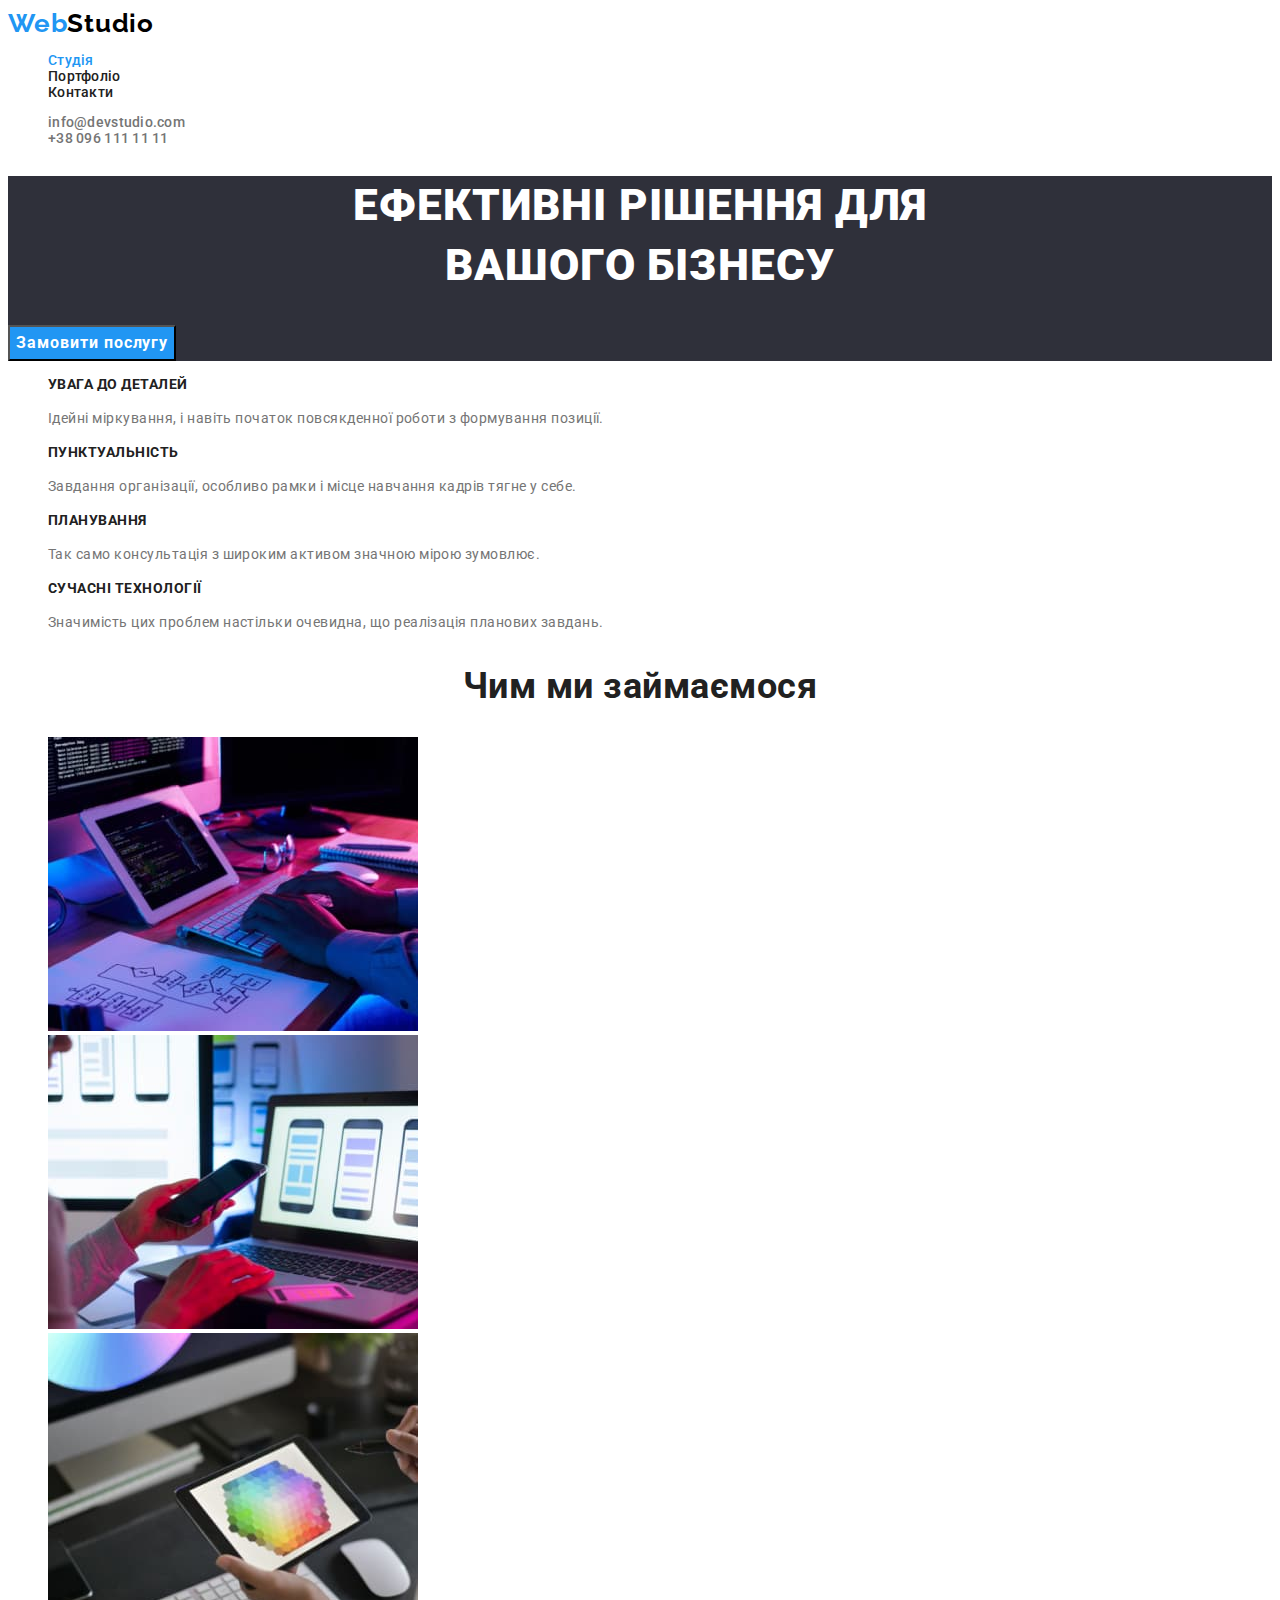
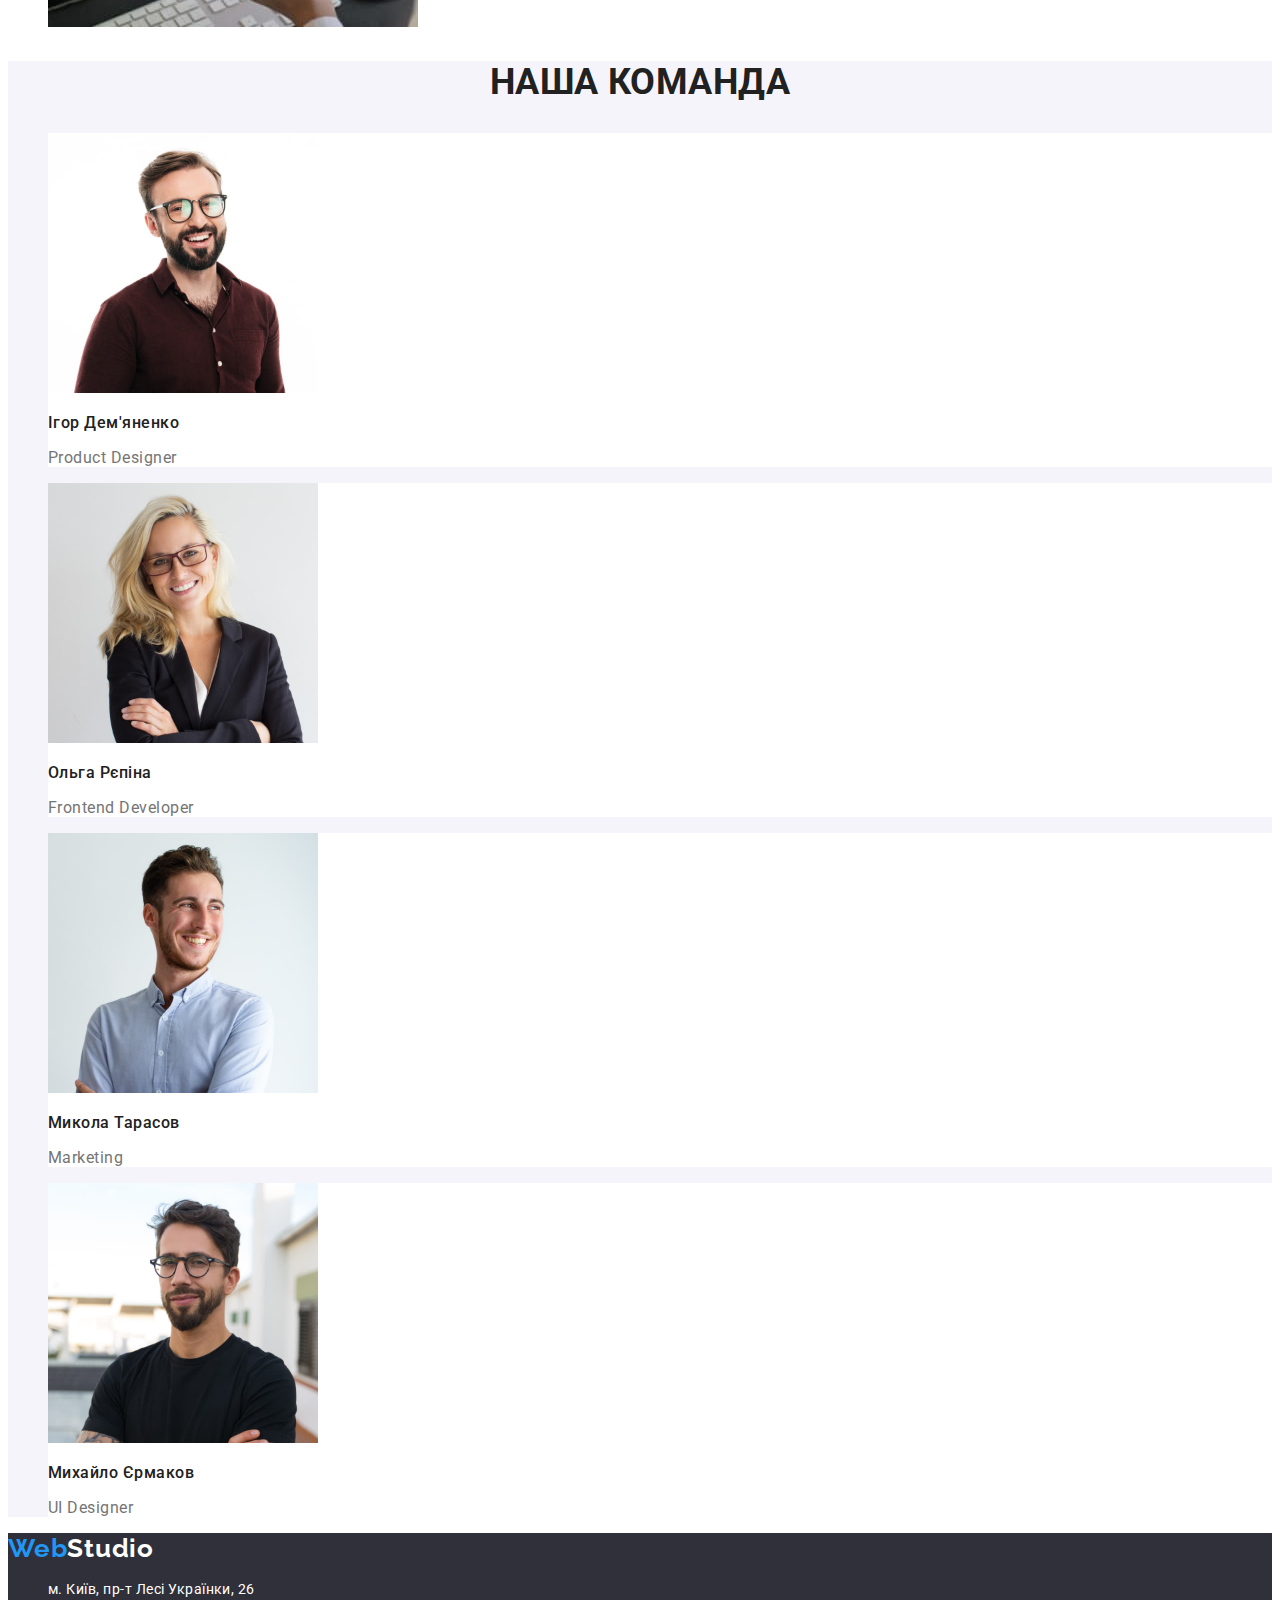
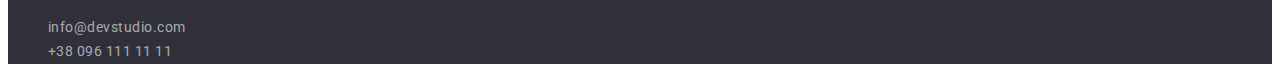
==== index.html @ 7b320e94 "Add files via upload" ====
<!DOCTYPE html>
<html lang="uk">
  <head>
    <meta charset="UTF-8" />
    <meta http-equiv="X-UA-Compatible" content="IE=edge" />
    <meta name="viewport" content="width=device-width, initial-scale=1.0" />
    <title>Document</title>
    <link
      href="https://fonts.googleapis.com/css2?family=Raleway:wght@700&family=Roboto:wght@400;500;700;900&display=swap"
      rel="stylesheet"
    />
    <link rel="stylesheet" href="./сss/styles.css" />
  </head>
  <body class="page">
    <header>
      <nav>
        <a href="#" lang="en" class="firspart-logo"
          >Web<span class="secondpart-logo">Studio</span></a
        >

        <ul class="site-nav">
          <li><a href="#" class="link current">Студія</a></li>
          <li><a href="./portfolio.html" class="link">Портфоліо</a></li>
          <li><a href="#" class="link">Контакти</a></li>
        </ul>
      </nav>
      <ul class="site-info">
        <li>
          <a href="mailto:info@devstudio.com" class="link"
            >info@devstudio.com</a
          >
        </li>
        <li><a href="tel:+380961111111" class="link">+38 096 111 11 11</a></li>
      </ul>
    </header>

    <main>
      <section class="hero">
        <h1 class="hero-title">Ефективні рішення для <br />вашого бізнесу</h1>
        <button type="button" class="button">Замовити послугу</button>
      </section>
      <section class="section">
        <h2 class="section-title hidden">Iнформація</h2>
        <ul class="list">
          <li>
            <h3 class="sub-title">УВАГА ДО ДЕТАЛЕЙ</h3>
            <p class="sub-info">
              Ідейні міркування, і навіть початок повсякденної роботи з
              формування позиції.
            </p>
          </li>
          <li>
            <h3 class="sub-title">ПУНКТУАЛЬНІСТЬ</h3>
            <p class="sub-info">
              Завдання організації, особливо рамки і місце навчання кадрів тягне
              у себе.
            </p>
          </li>
          <li>
            <h3 class="sub-title">ПЛАНУВАННЯ</h3>
            <p class="sub-info">
              Так само консультація з широким активом значною мірою зумовлює.
            </p>
          </li>
          <li>
            <h3 class="sub-title">СУЧАСНІ ТЕХНОЛОГІЇ</h3>
            <p class="sub-info">
              Значимість цих проблем настільки очевидна, що реалізація планових
              завдань.
            </p>
          </li>
        </ul>
      </section>
      <section class="section">
        <h2 class="section-title">Чим ми займаємося</h2>
        <ul class="list">
          <li>
            <a href="#" target="_blank">
              <img src="./images/img.jpg" alt="Десктопні додатки" width="370"
            /></a>
          </li>
          <li>
            <a href="#" target="_blank">
              <img src="./images/img2.jpg" alt="Мобільні додатки" width="370"
            /></a>
          </li>
          <li>
            <a href="#" target="_blank">
              <img
                src="./images/img3.jpg"
                alt="Дизайнерські рішення"
                width="370"
            /></a>
          </li>
        </ul>
      </section>
      <section class="section-last">
        <h2 class="section-title">Наша команда</h2>
        <ul class="list">
          <li class="card">
            <img src="./images/img4.jpg" alt="Ігор Дем'яненко" width="270" />
            <h3 class="sub-title">Ігор Дем'яненко</h3>
            <p class="sub-text">Product Designer</p>
          </li>
          <li class="card">
            <img src="./images/img5.jpg" alt="Ольга Рєпіна" width="270" />
            <h3 class="sub-title">Ольга Рєпіна</h3>
            <p class="sub-text">Frontend Developer</p>
          </li>
          <li class="card">
            <img src="./images/img6.jpg" alt="Микола Тарасов" width="270" />
            <h3 class="sub-title">Микола Тарасов</h3>
            <p class="sub-text">Marketing</p>
          </li>
          <li class="card">
            <img src="./images/img7.jpg" alt="Михайло Єрмаков" width="270" />
            <h3 class="sub-title">Михайло Єрмаков</h3>
            <p class="sub-text">UI Designer</p>
          </li>
        </ul>
      </section>
    </main>

    <footer class="footer">
      <a href="#" lang="en" class="firspart-logo">
        Web<span class="secondpart-logo">Studio</span>
      </a>
      <address class="address">
        <ul class="list">
          <li>
            <p class="list-address">м. Київ, пр-т Лесі Українки, 26</p>
          </li>
          <li>
            <a href="mailto:info@devstudio.com" class="list-email"
              >info@devstudio.com</a
            >
          </li>
          <li>
            <a href="tel:+30961111111" class="list-tel">+38 096 111 11 11</a>
          </li>
        </ul>
      </address>
    </footer>
  </body>
</html>
---- сss/styles.css ----
:root{
   --primary-text-color:#757575;
   --tittle-text-color:#212121;
   --firspart-logo-header:#2196F3;
   --firspart-logo-footer:#2196F3;
   --secondpart-logo-header:#000000;
   --secondpart-logo-footer:#FFFFFF;;
   --add-color:#2196F3;
   --button-bgcolor:#2196F3;
   --button-add-bgcolor:#F5F4FA;
   --color-button:#FFFFFF;
   --button-add-color: #212121;
   --hero-title-color:#FFFFFF;
   --main-bgcolor:#FFFFFF;
   --header-bgcolor:#FFFFFF;
   --hero-section-bgcolor:#2F303A;
   --info-section-bgcolor: #F5F5F5;
   --explain-section-bgcolor: #F5F5F5;
   --last-section-bgcolor: #F5F4FA;
   --footer-bgcolor:#2F303A;
   --footer-list-address: #FFFFFF;
   --footer-list-info:rgba(255, 255, 255, 0.6);
   
 }

 .list{
    list-style: none;
 }
 .page{
    background-color:var(--main-bgcolor);
    font-family: Roboto, sans-serif;
    color: var(--primary-text-color);
 }
 .hidden{
   display: none;
 }

 .page .firspart-logo{
   color:var(--add-color);
   font-family: Raleway, cursive;
   letter-spacing: 0.03em;
   text-decoration: none;
   font-weight: 700;
   font-size: 26px;
   line-height: 1.19;} 

 .page .secondpart-logo{
   color:var(--secondpart-logo-header);
   font-family: Raleway, cursive;
   letter-spacing: 0.03em;}

 .site-nav, .site-info{
   list-style: none;
   letter-spacing: 0.02em;
   font-weight: 500;
   font-size: 14px;
   line-height: 1.14;
   
}
 .site-nav .link{
   color:var(--tittle-text-color); 
   letter-spacing: 0.02em;
   text-decoration: none;
 }
 /* Не можу зрозуміти чого не працює hover */
 .site-nav .link:hover,
 .site-nav .link:focus {
    color:var(--add-color);
 }
 
 .site-info .link{
    color:var(--primary-text-color);
   text-decoration: none;
} 

.site-info .link:hover,
.site-info .link:focus {
    color: var(--add-color);
}
.site-nav .link.current {
   color: var(--add-color);
}
/* HERO */
.hero{
   background: var(--hero-section-bgcolor);
letter-spacing: 0.06em;}

.hero-title{
color: var(--hero-title-color);
font-weight: 900;
font-size: 44px;
line-height: 1.36;
text-align: center;
text-transform: uppercase;
}

/* Section */
.section{
   letter-spacing: 0.03em;
}
.section-title,
.sub-title{
   color:var(--tittle-text-color);
   font-size: 14px;
   line-height: 1.14;
   text-transform: uppercase;
}

.sub-info{

   font-size: 14px;
   line-height: 1.71;
}
.section .section-title{
  
   font-size: 36px;
   line-height: 1.17;
   text-align: center;
   text-transform: none;}


.section-last{
   background-color: var(--last-section-bgcolor);
}
.section-last {
   ;
   letter-spacing: 0.03em;}

.section-last .section-title{
   font-size: 36px;
   line-height: 1.17;
   text-align: center;}
      
   .section-last .sub-title{
      font-weight: 500;
      font-size: 16px;
      line-height: 1.19;
      text-transform: none;
   }
 
.section-last .sub-text {
      font-size: 16px;
      line-height: 1.19;
   }

.section-last .card{
   background-color: var(--main-bgcolor);
}

.button{
     background-color: var(--button-bgcolor);
     color: var(--color-button);
     letter-spacing: 0.06em;
     font-family: Roboto, sans-serif;
     font-weight: 700;
     font-size: 16px;
     line-height: 1.88;
   cursor:pointer;
     }

.footer{
background-color:var(--footer-bgcolor);
letter-spacing: 0.03em;
}

.footer .firspart-logo{
   color: var(--firspart-logo-footer);
   font-family: Raleway, cursive;
   font-weight: 700;
   font-size: 26px;
   line-height: 1.19;
}
.footer .secondpart-logo{
   color: var(--secondpart-logo-footer);
   font-family: Raleway, cursive;
}

.footer .list-email,.footer .list-tel {
   color: var(--footer-list-info);
   text-decoration: none;
}
.footer .list-address {
   color:var(--footer-list-address);}
     
   .address .list-email:hover,
   .address .list-email:focus,
   .address .list-tel:hover,
   .address .list-tel:focus {
      color:var(--add-color);
}
.footer .address {
   font-size: 14px;
   line-height: 1.71;
   font-style: normal;
   font-style: normal;}


/*portfolio */


.button-portfolio {
   background-color: var(--button-bgcolor);
   color: var(--color-button);
   letter-spacing: 0.03em;
   font-family: Roboto, sans-serif;
   font-weight: 500;
   font-size: 16px;
   line-height: 1.63;
   cursor: pointer;
}

.button-portfolioadd{
   background-color: var(--button-add-bgcolor);
   color:var(--button-add-color);
   letter-spacing: 0.03em;
   font-weight: 500;
   font-size: 16px;
   line-height: 1.63;
   cursor: pointer;
}

.button-portfolioadd:hover ,.button-portfolioadd:focus{
   color:var(--color-button);
   background-color: var(--button-bgcolor);  
}

.portfolio .title{
   color:var(--tittle-text-color);
   letter-spacing: 0.06em;
   font-size: 18px;
   line-height: 2;
}

.portfolio .text{
   letter-spacing: 0.03em;
   font-size: 16px;
   line-height: 1.88;
}
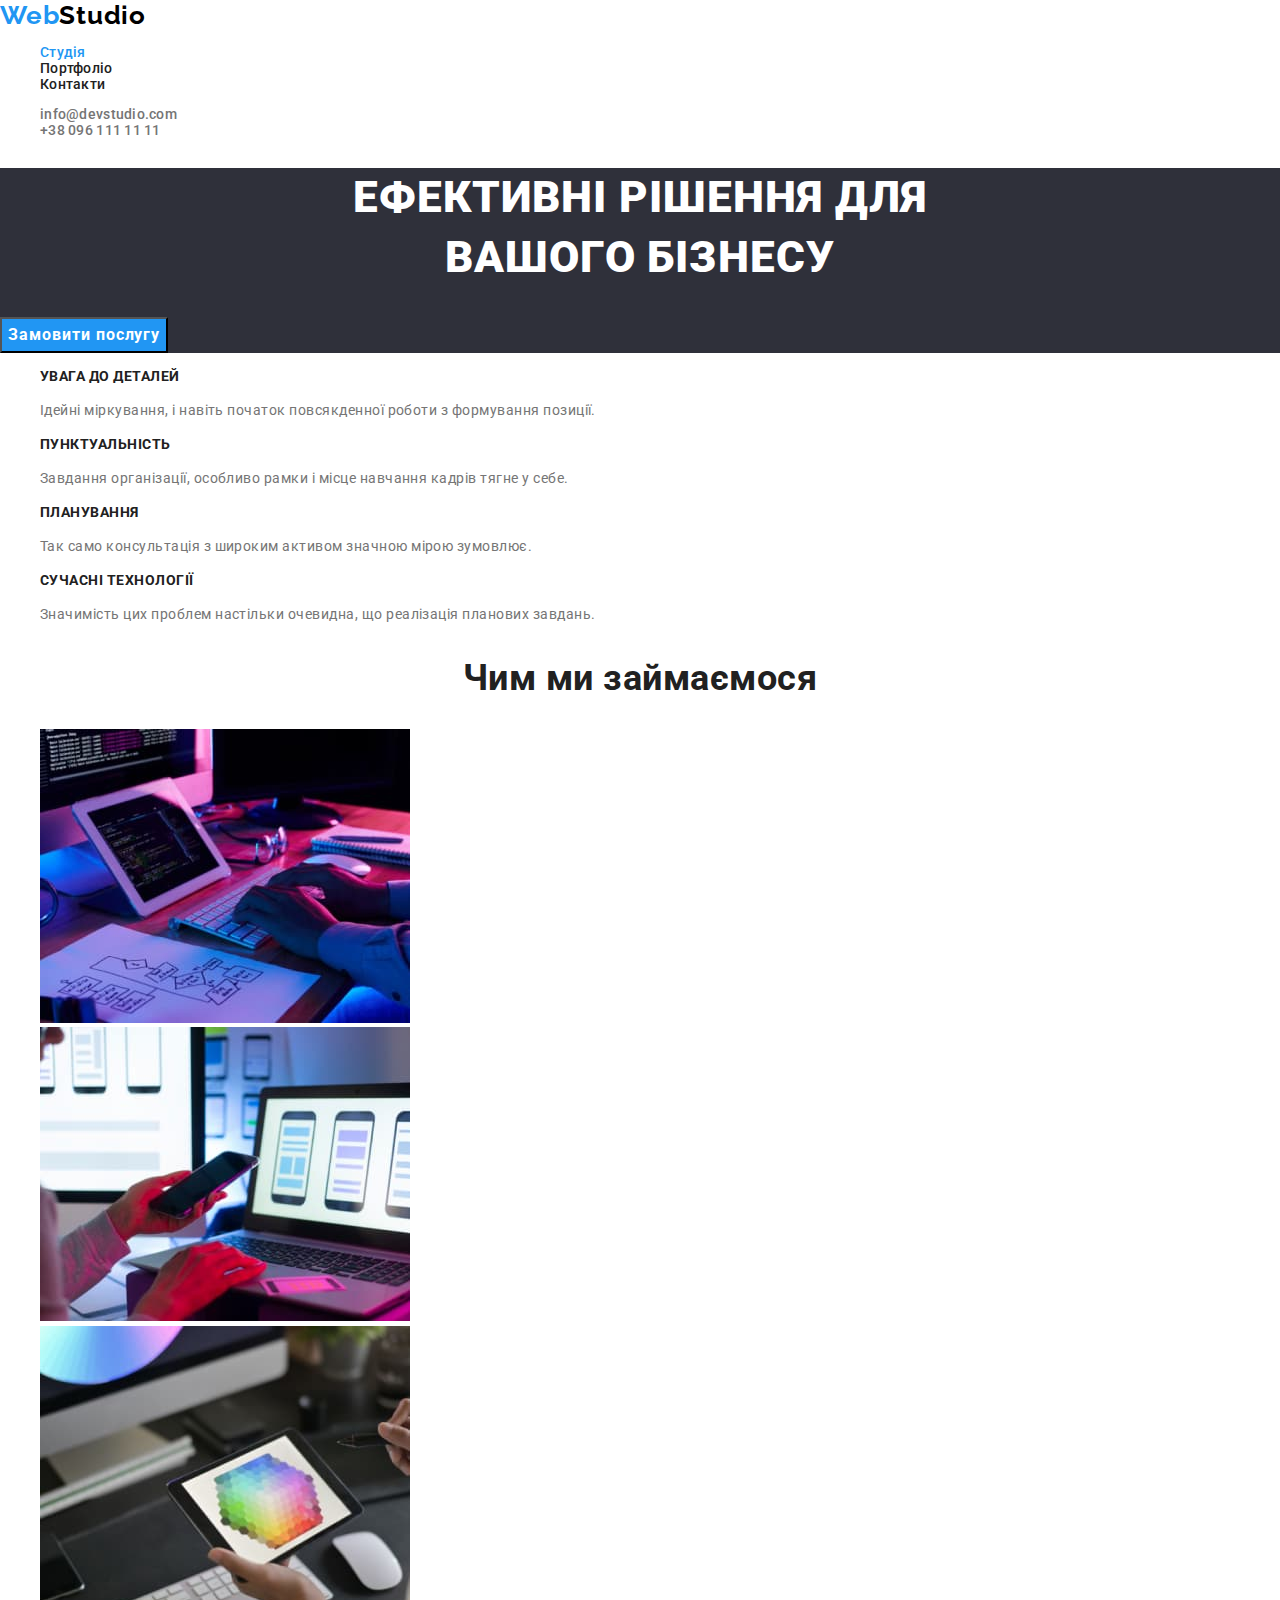
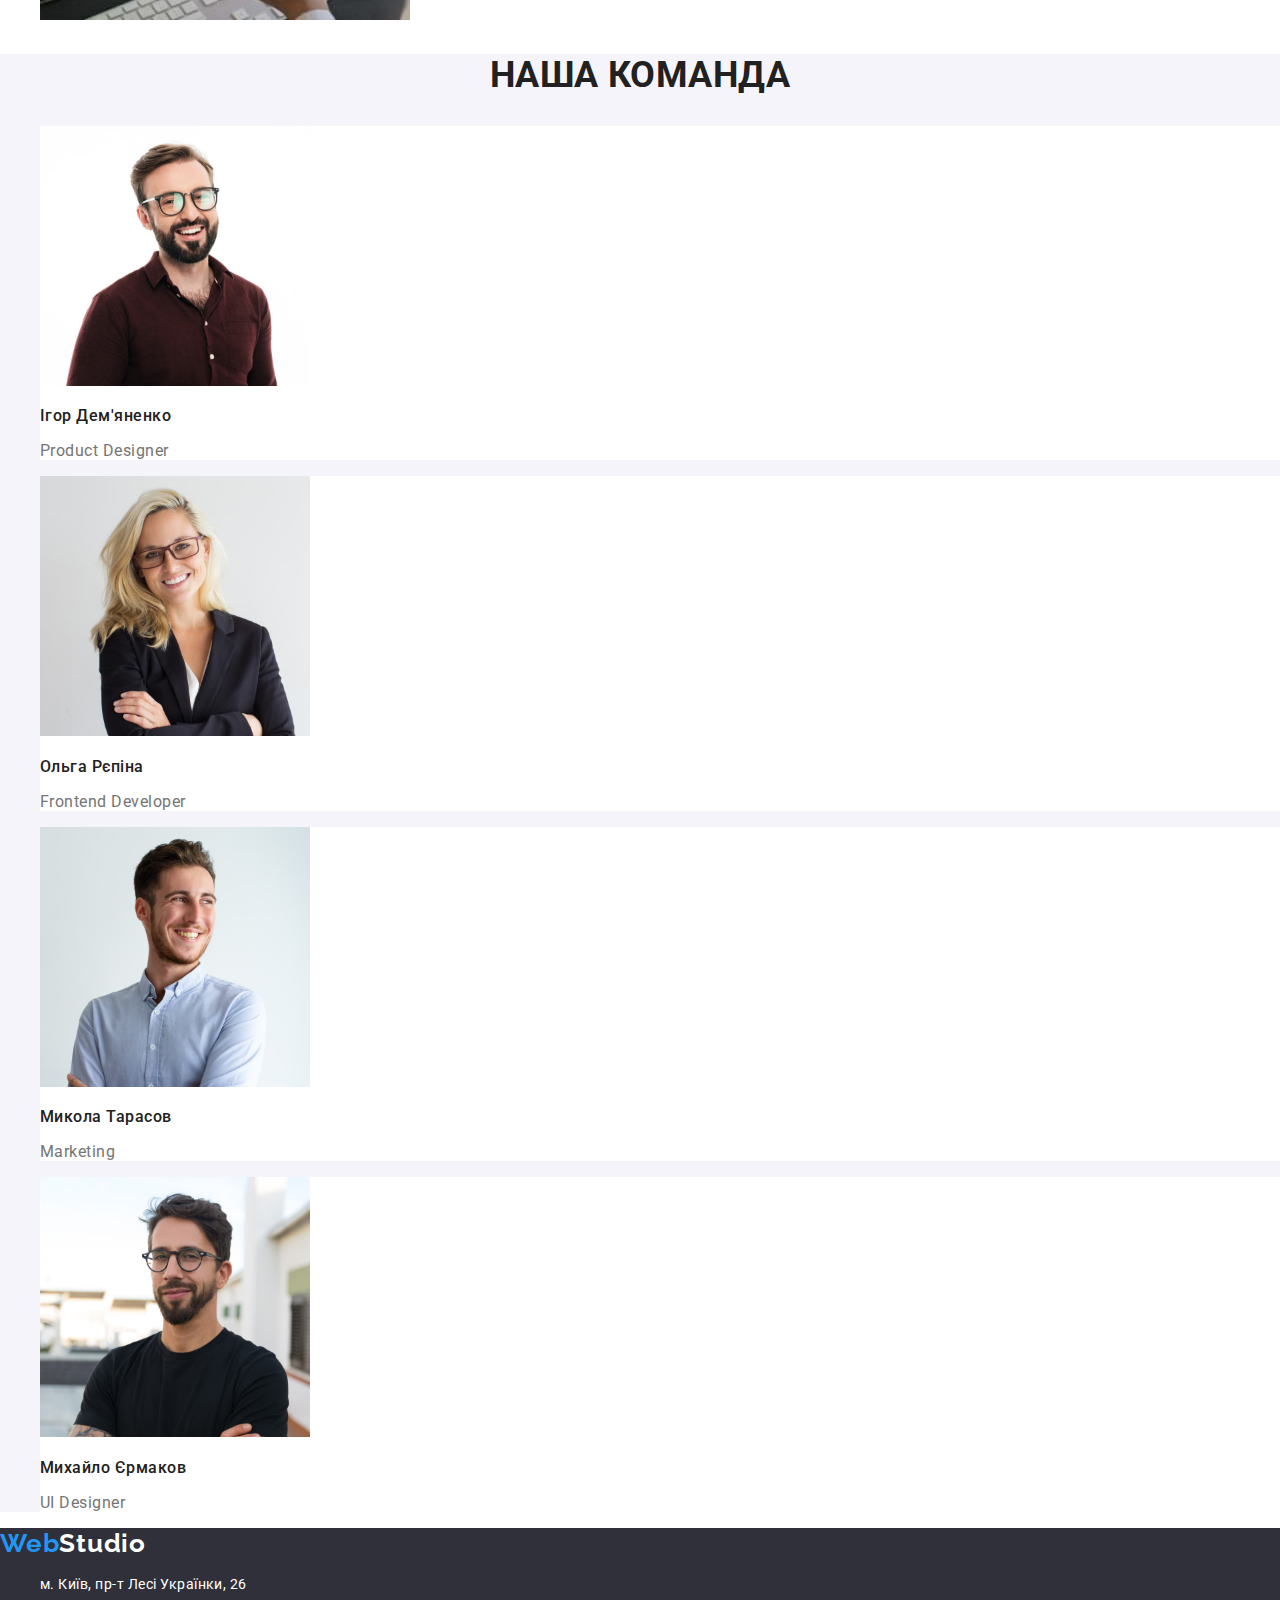
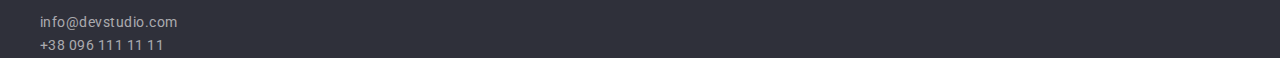
==== commit 2a574ff5: "goit" ====
--- a/index.html
+++ b/index.html
@@ -8,6 +8,10 @@
     <link
       href="https://fonts.googleapis.com/css2?family=Raleway:wght@700&family=Roboto:wght@400;500;700;900&display=swap"
       rel="stylesheet"
+    />
+    <link
+      rel="stylesheet"
+      href="https://cdnjs.cloudflare.com/ajax/libs/modern-normalize/1.1.0/modern-normalize.min.css"
     />
     <link rel="stylesheet" href="./сss/styles.css" />
   </head>
--- a/сss/styles.css
+++ b/сss/styles.css
@@ -8,6 +8,7 @@
    --secondpart-logo-footer:#FFFFFF;;
    --add-color:#2196F3;
    --button-bgcolor:#2196F3;
+   --button-active-bgcolor:#188CE8;;
    --button-add-bgcolor:#F5F4FA;
    --color-button:#FFFFFF;
    --button-add-color: #212121;
@@ -24,6 +25,18 @@
    
  }
 
+ html{
+   box-sizing: border-box;
+ }
+
+ *, *::before, 
+ *::after{
+   box-sizing: inherit;
+ }
+
+ 
+
+
  .list{
     list-style: none;
  }
@@ -31,6 +44,7 @@
     background-color:var(--main-bgcolor);
     font-family: Roboto, sans-serif;
     color: var(--primary-text-color);
+   margin: 0;
  }
  .hidden{
    display: none;
@@ -148,6 +162,11 @@
    background-color: var(--main-bgcolor);
 }
 
+.button:hover,
+.button:focus {
+   background-color: var(--button-active-bgcolor);
+}
+
 .button{
      background-color: var(--button-bgcolor);
      color: var(--color-button);
@@ -157,7 +176,8 @@
      font-size: 16px;
      line-height: 1.88;
    cursor:pointer;
-     }
+}
+
 
 .footer{
 background-color:var(--footer-bgcolor);
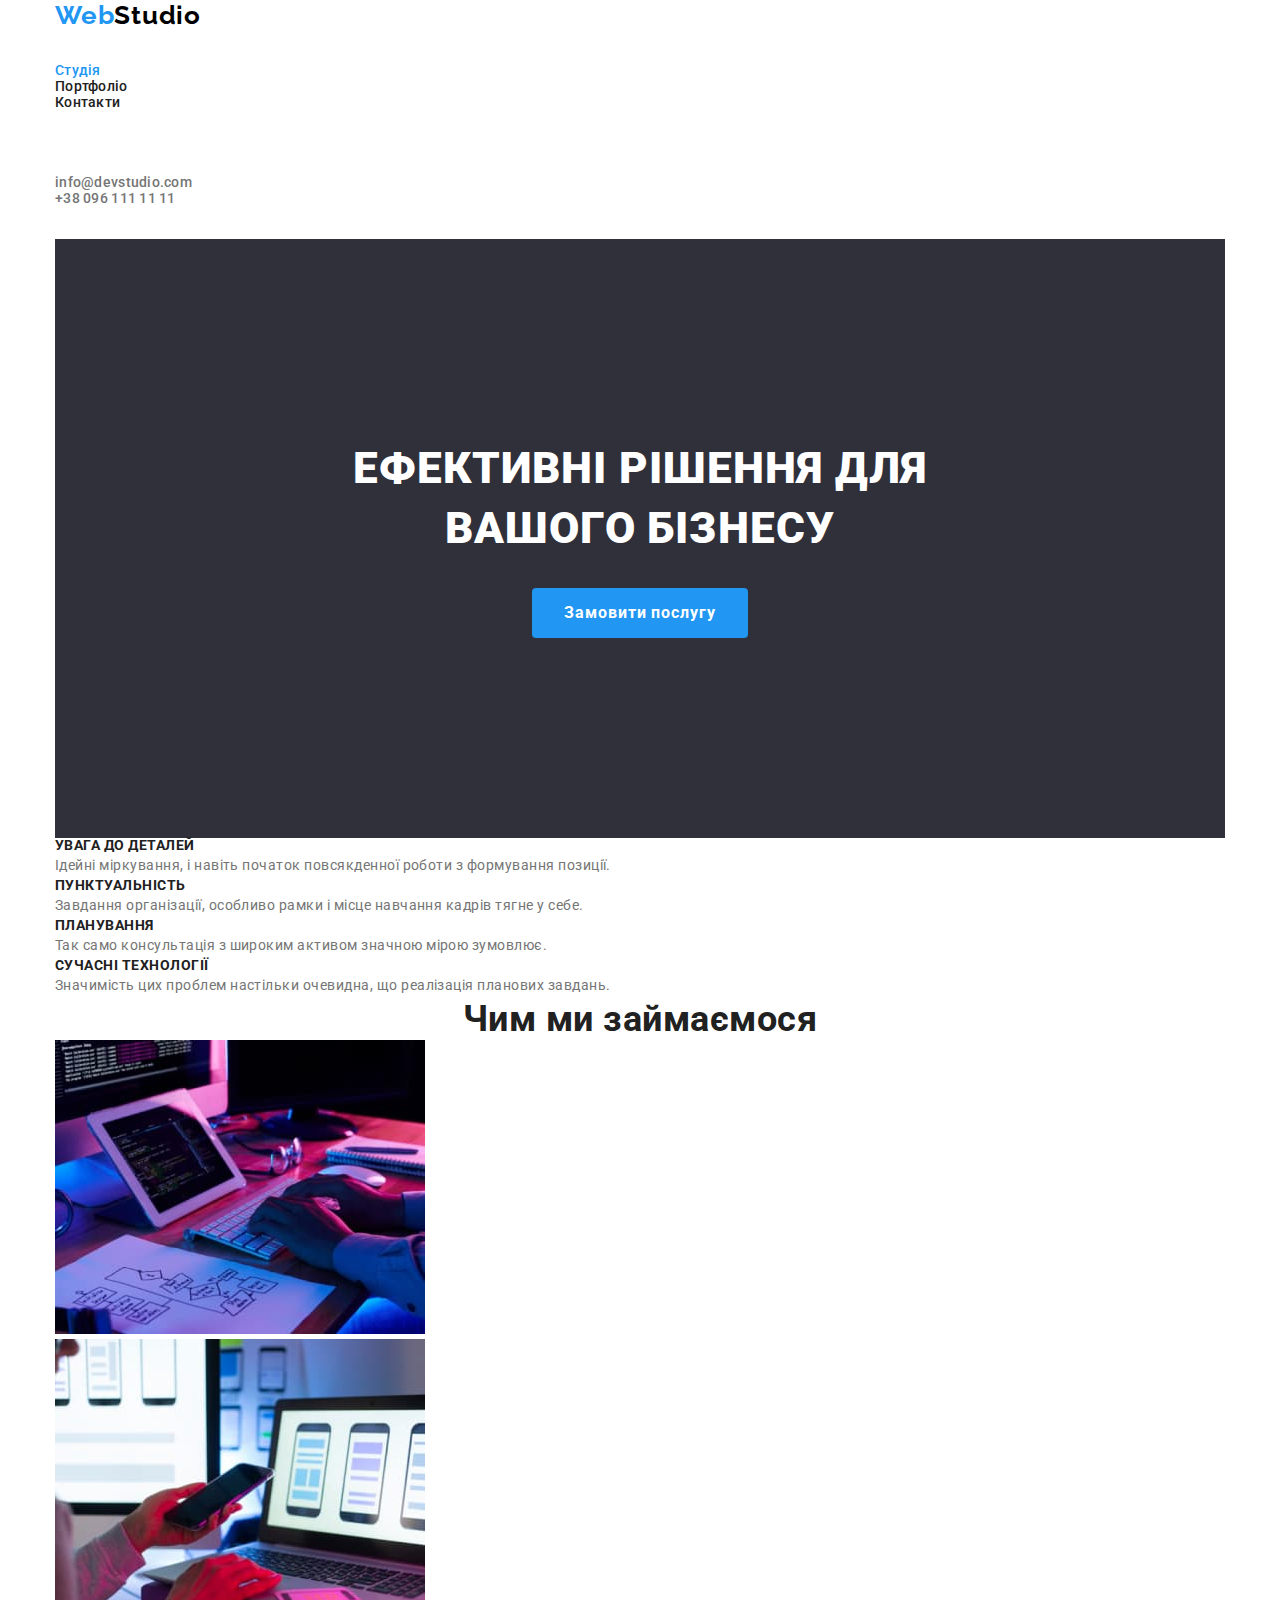
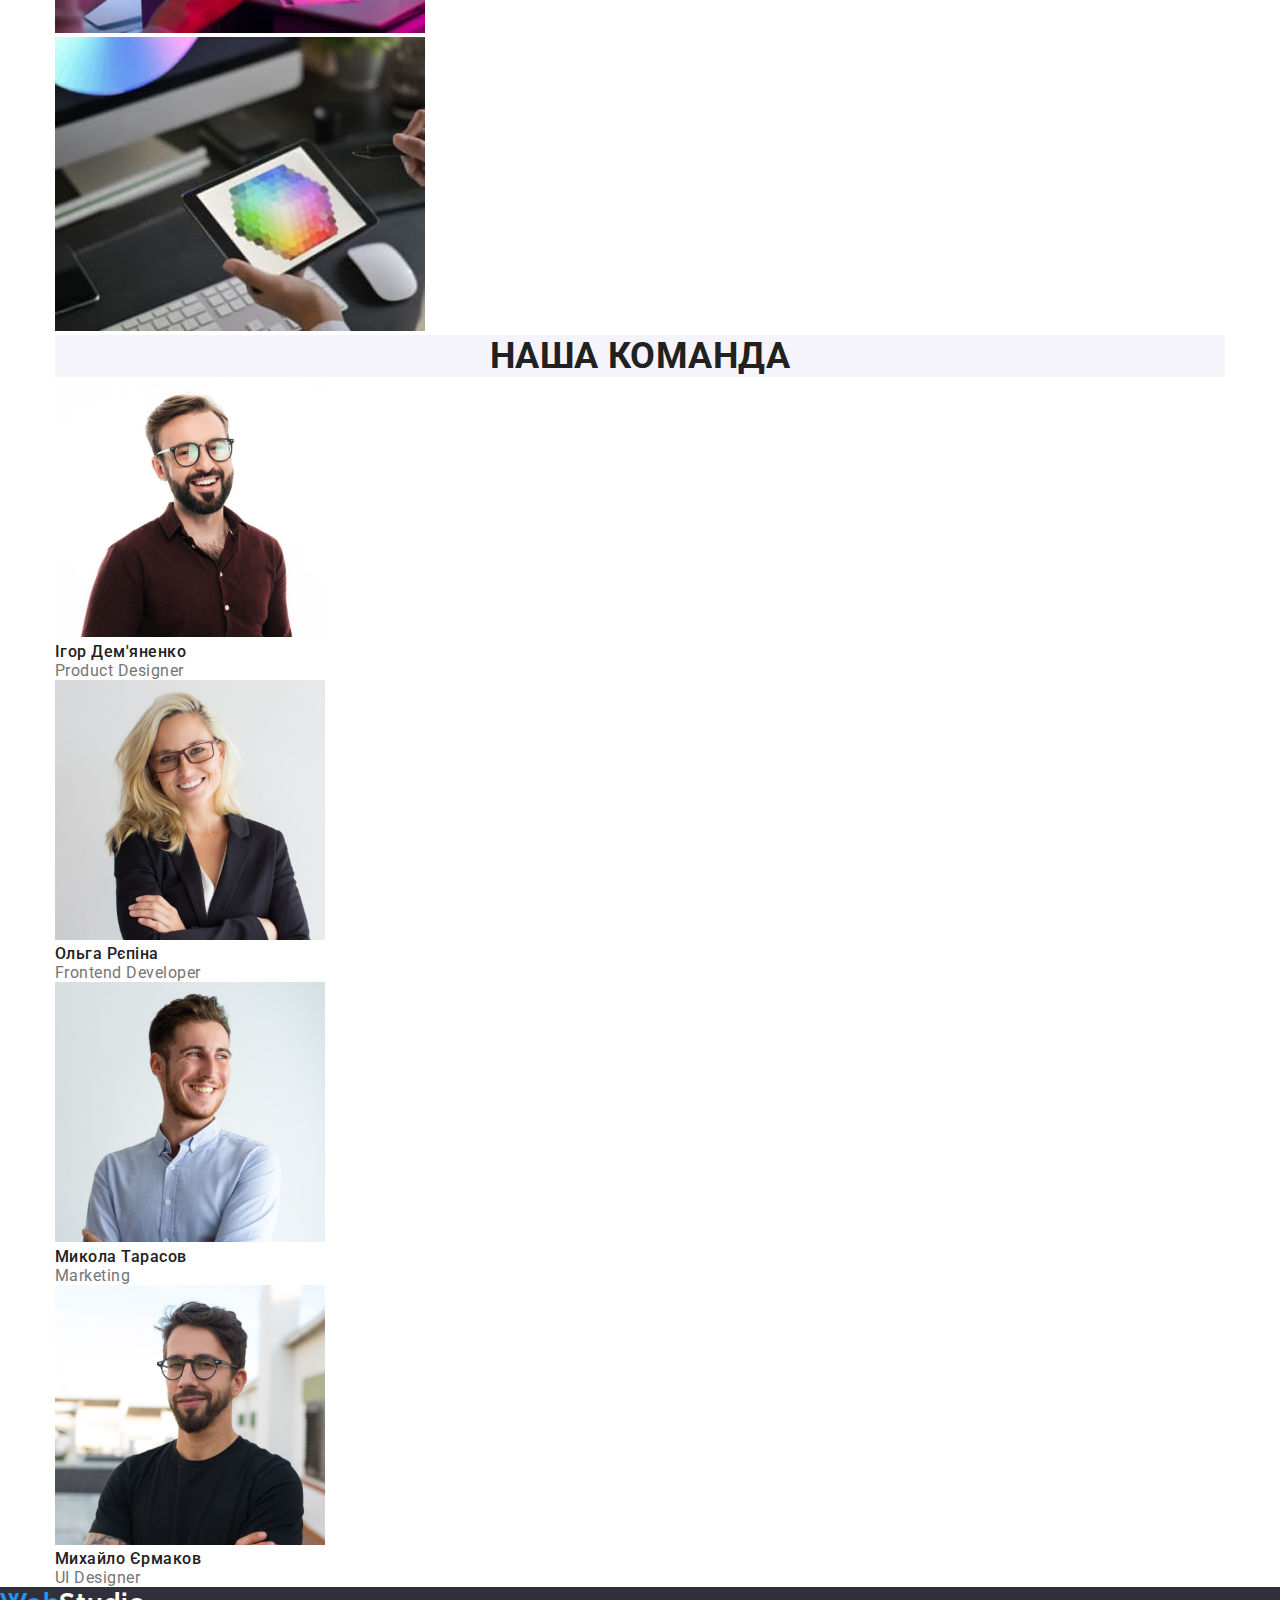
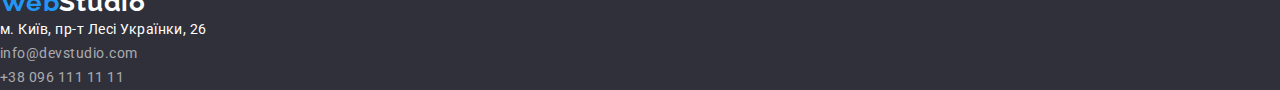
==== commit 3a79cff3: "fix" ====
--- a/index.html
+++ b/index.html
@@ -17,112 +17,118 @@
   </head>
   <body class="page">
     <header>
-      <nav>
-        <a href="#" lang="en" class="firspart-logo"
-          >Web<span class="secondpart-logo">Studio</span></a
-        >
+      <div class="container">
+        <nav class="nav">
+          <a href="#" lang="en" class="firspart-logo"
+            >Web<span class="secondpart-logo">Studio</span></a
+          >
 
-        <ul class="site-nav">
-          <li><a href="#" class="link current">Студія</a></li>
-          <li><a href="./portfolio.html" class="link">Портфоліо</a></li>
-          <li><a href="#" class="link">Контакти</a></li>
+          <ul class="site-nav">
+            <li><a href="#" class="link current">Студія</a></li>
+            <li><a href="./portfolio.html" class="link">Портфоліо</a></li>
+            <li><a href="#" class="link">Контакти</a></li>
+          </ul>
+        </nav>
+        <ul class="site-info">
+          <li>
+            <a href="mailto:info@devstudio.com" class="link"
+              >info@devstudio.com</a
+            >
+          </li>
+          <li>
+            <a href="tel:+380961111111" class="link">+38 096 111 11 11</a>
+          </li>
         </ul>
-      </nav>
-      <ul class="site-info">
-        <li>
-          <a href="mailto:info@devstudio.com" class="link"
-            >info@devstudio.com</a
-          >
-        </li>
-        <li><a href="tel:+380961111111" class="link">+38 096 111 11 11</a></li>
-      </ul>
+      </div>
     </header>
 
     <main>
-      <section class="hero">
-        <h1 class="hero-title">Ефективні рішення для <br />вашого бізнесу</h1>
-        <button type="button" class="button">Замовити послугу</button>
-      </section>
-      <section class="section">
-        <h2 class="section-title hidden">Iнформація</h2>
-        <ul class="list">
-          <li>
-            <h3 class="sub-title">УВАГА ДО ДЕТАЛЕЙ</h3>
-            <p class="sub-info">
-              Ідейні міркування, і навіть початок повсякденної роботи з
-              формування позиції.
-            </p>
-          </li>
-          <li>
-            <h3 class="sub-title">ПУНКТУАЛЬНІСТЬ</h3>
-            <p class="sub-info">
-              Завдання організації, особливо рамки і місце навчання кадрів тягне
-              у себе.
-            </p>
-          </li>
-          <li>
-            <h3 class="sub-title">ПЛАНУВАННЯ</h3>
-            <p class="sub-info">
-              Так само консультація з широким активом значною мірою зумовлює.
-            </p>
-          </li>
-          <li>
-            <h3 class="sub-title">СУЧАСНІ ТЕХНОЛОГІЇ</h3>
-            <p class="sub-info">
-              Значимість цих проблем настільки очевидна, що реалізація планових
-              завдань.
-            </p>
-          </li>
-        </ul>
-      </section>
-      <section class="section">
-        <h2 class="section-title">Чим ми займаємося</h2>
-        <ul class="list">
-          <li>
-            <a href="#" target="_blank">
-              <img src="./images/img.jpg" alt="Десктопні додатки" width="370"
-            /></a>
-          </li>
-          <li>
-            <a href="#" target="_blank">
-              <img src="./images/img2.jpg" alt="Мобільні додатки" width="370"
-            /></a>
-          </li>
-          <li>
-            <a href="#" target="_blank">
-              <img
-                src="./images/img3.jpg"
-                alt="Дизайнерські рішення"
-                width="370"
-            /></a>
-          </li>
-        </ul>
-      </section>
-      <section class="section-last">
-        <h2 class="section-title">Наша команда</h2>
-        <ul class="list">
-          <li class="card">
-            <img src="./images/img4.jpg" alt="Ігор Дем'яненко" width="270" />
-            <h3 class="sub-title">Ігор Дем'яненко</h3>
-            <p class="sub-text">Product Designer</p>
-          </li>
-          <li class="card">
-            <img src="./images/img5.jpg" alt="Ольга Рєпіна" width="270" />
-            <h3 class="sub-title">Ольга Рєпіна</h3>
-            <p class="sub-text">Frontend Developer</p>
-          </li>
-          <li class="card">
-            <img src="./images/img6.jpg" alt="Микола Тарасов" width="270" />
-            <h3 class="sub-title">Микола Тарасов</h3>
-            <p class="sub-text">Marketing</p>
-          </li>
-          <li class="card">
-            <img src="./images/img7.jpg" alt="Михайло Єрмаков" width="270" />
-            <h3 class="sub-title">Михайло Єрмаков</h3>
-            <p class="sub-text">UI Designer</p>
-          </li>
-        </ul>
-      </section>
+      <div class="container">
+        <section class="hero">
+          <h1 class="hero-title">Ефективні рішення для <br />вашого бізнесу</h1>
+          <button type="button" class="button">Замовити послугу</button>
+        </section>
+        <section class="section">
+          <h2 class="section-title hidden">Iнформація</h2>
+          <ul class="list">
+            <li>
+              <h3 class="sub-title">УВАГА ДО ДЕТАЛЕЙ</h3>
+              <p class="sub-info">
+                Ідейні міркування, і навіть початок повсякденної роботи з
+                формування позиції.
+              </p>
+            </li>
+            <li>
+              <h3 class="sub-title">ПУНКТУАЛЬНІСТЬ</h3>
+              <p class="sub-info">
+                Завдання організації, особливо рамки і місце навчання кадрів
+                тягне у себе.
+              </p>
+            </li>
+            <li>
+              <h3 class="sub-title">ПЛАНУВАННЯ</h3>
+              <p class="sub-info">
+                Так само консультація з широким активом значною мірою зумовлює.
+              </p>
+            </li>
+            <li>
+              <h3 class="sub-title">СУЧАСНІ ТЕХНОЛОГІЇ</h3>
+              <p class="sub-info">
+                Значимість цих проблем настільки очевидна, що реалізація
+                планових завдань.
+              </p>
+            </li>
+          </ul>
+        </section>
+        <section class="section">
+          <h2 class="section-title">Чим ми займаємося</h2>
+          <ul class="list">
+            <li>
+              <a href="#" target="_blank">
+                <img src="./images/img.jpg" alt="Десктопні додатки" width="370"
+              /></a>
+            </li>
+            <li>
+              <a href="#" target="_blank">
+                <img src="./images/img2.jpg" alt="Мобільні додатки" width="370"
+              /></a>
+            </li>
+            <li>
+              <a href="#" target="_blank">
+                <img
+                  src="./images/img3.jpg"
+                  alt="Дизайнерські рішення"
+                  width="370"
+              /></a>
+            </li>
+          </ul>
+        </section>
+        <section class="section-last">
+          <h2 class="section-title">Наша команда</h2>
+          <ul class="list">
+            <li class="card">
+              <img src="./images/img4.jpg" alt="Ігор Дем'яненко" width="270" />
+              <h3 class="sub-title">Ігор Дем'яненко</h3>
+              <p class="sub-text">Product Designer</p>
+            </li>
+            <li class="card">
+              <img src="./images/img5.jpg" alt="Ольга Рєпіна" width="270" />
+              <h3 class="sub-title">Ольга Рєпіна</h3>
+              <p class="sub-text">Frontend Developer</p>
+            </li>
+            <li class="card">
+              <img src="./images/img6.jpg" alt="Микола Тарасов" width="270" />
+              <h3 class="sub-title">Микола Тарасов</h3>
+              <p class="sub-text">Marketing</p>
+            </li>
+            <li class="card">
+              <img src="./images/img7.jpg" alt="Михайло Єрмаков" width="270" />
+              <h3 class="sub-title">Михайло Єрмаков</h3>
+              <p class="sub-text">UI Designer</p>
+            </li>
+          </ul>
+        </section>
+      </div>
     </main>
 
     <footer class="footer">
--- a/сss/styles.css
+++ b/сss/styles.css
@@ -34,8 +34,46 @@
    box-sizing: inherit;
  }
 
- 
-
+ p, 
+ h1, 
+ h2,
+ h3,
+ h4,
+ h5, 
+ h6{
+   margin-top: 0;
+   margin-bottom: 0;
+ }
+
+ ul,
+ ol
+ {margin: 0;
+ padding: 0;}
+
+ /*1230*/
+
+ .container{
+   width: 1200px;
+   padding-left: 15px;
+   padding-right: 15px;
+   margin-left: auto;
+   margin-right: auto;
+ }
+
+ .container .firspart-logo{
+   padding-top:24px;
+   padding-bottom: 25px;
+ }
+
+ .container .site-nav{
+   padding-top: 32px;
+      padding-bottom: 32px;
+ }
+
+ .container .site-info {
+    padding-top: 32px;
+    padding-bottom: 32px;
+ }
 
  .list{
     list-style: none;
@@ -77,7 +115,7 @@
    letter-spacing: 0.02em;
    text-decoration: none;
  }
- /* Не можу зрозуміти чого не працює hover */
+ 
  .site-nav .link:hover,
  .site-nav .link:focus {
     color:var(--add-color);
@@ -98,7 +136,12 @@
 /* HERO */
 .hero{
    background: var(--hero-section-bgcolor);
-letter-spacing: 0.06em;}
+letter-spacing: 0.06em;
+text-align: center;
+margin-top: 0;
+padding-bottom: 200px;
+padding-top: 200px;
+}
 
 .hero-title{
 color: var(--hero-title-color);
@@ -107,6 +150,8 @@
 line-height: 1.36;
 text-align: center;
 text-transform: uppercase;
+/* padding-top: 200px; */
+margin-bottom: 30px;
 }
 
 /* Section */
@@ -168,6 +213,7 @@
 }
 
 .button{
+   display: inline-block;
      background-color: var(--button-bgcolor);
      color: var(--color-button);
      letter-spacing: 0.06em;
@@ -176,6 +222,11 @@
      font-size: 16px;
      line-height: 1.88;
    cursor:pointer;
+   border-radius: 4px;
+   padding: 10px 32px;
+   text-align: center;
+   border: none;
+   
 }
 
 
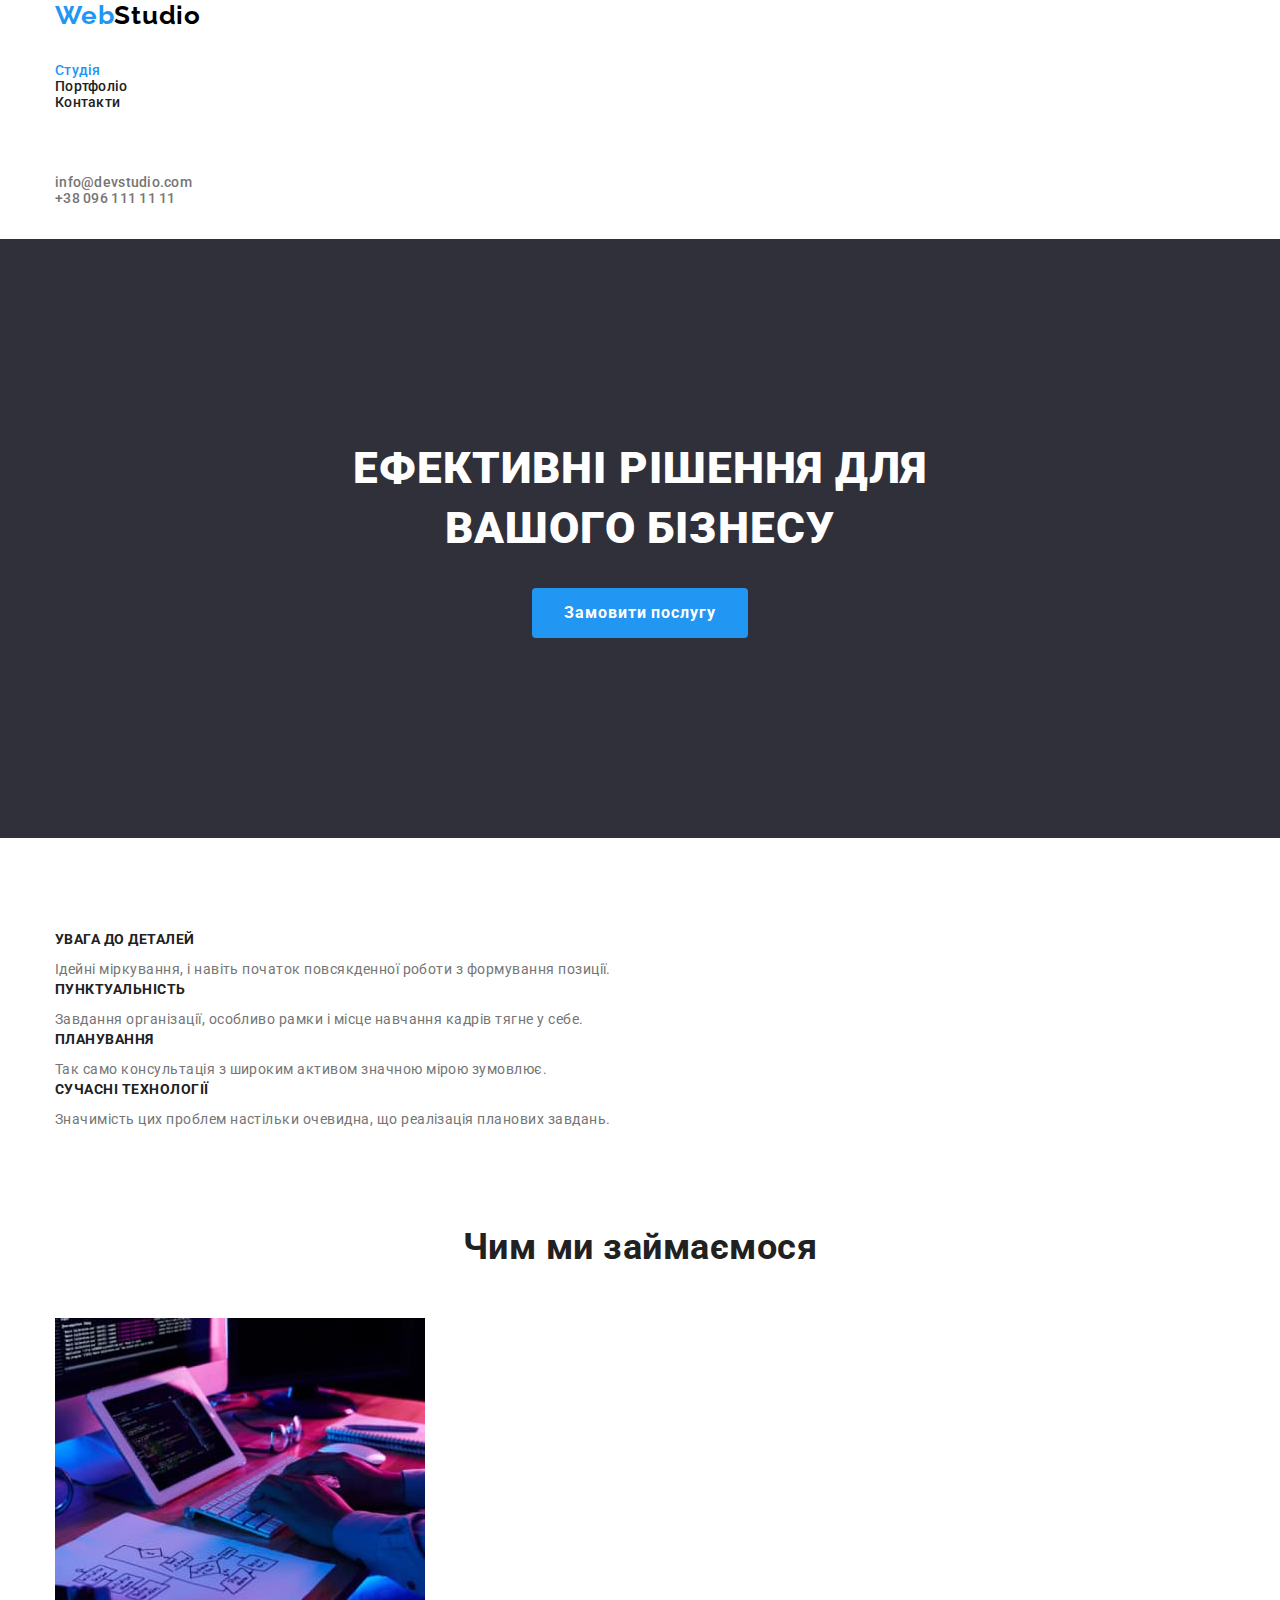
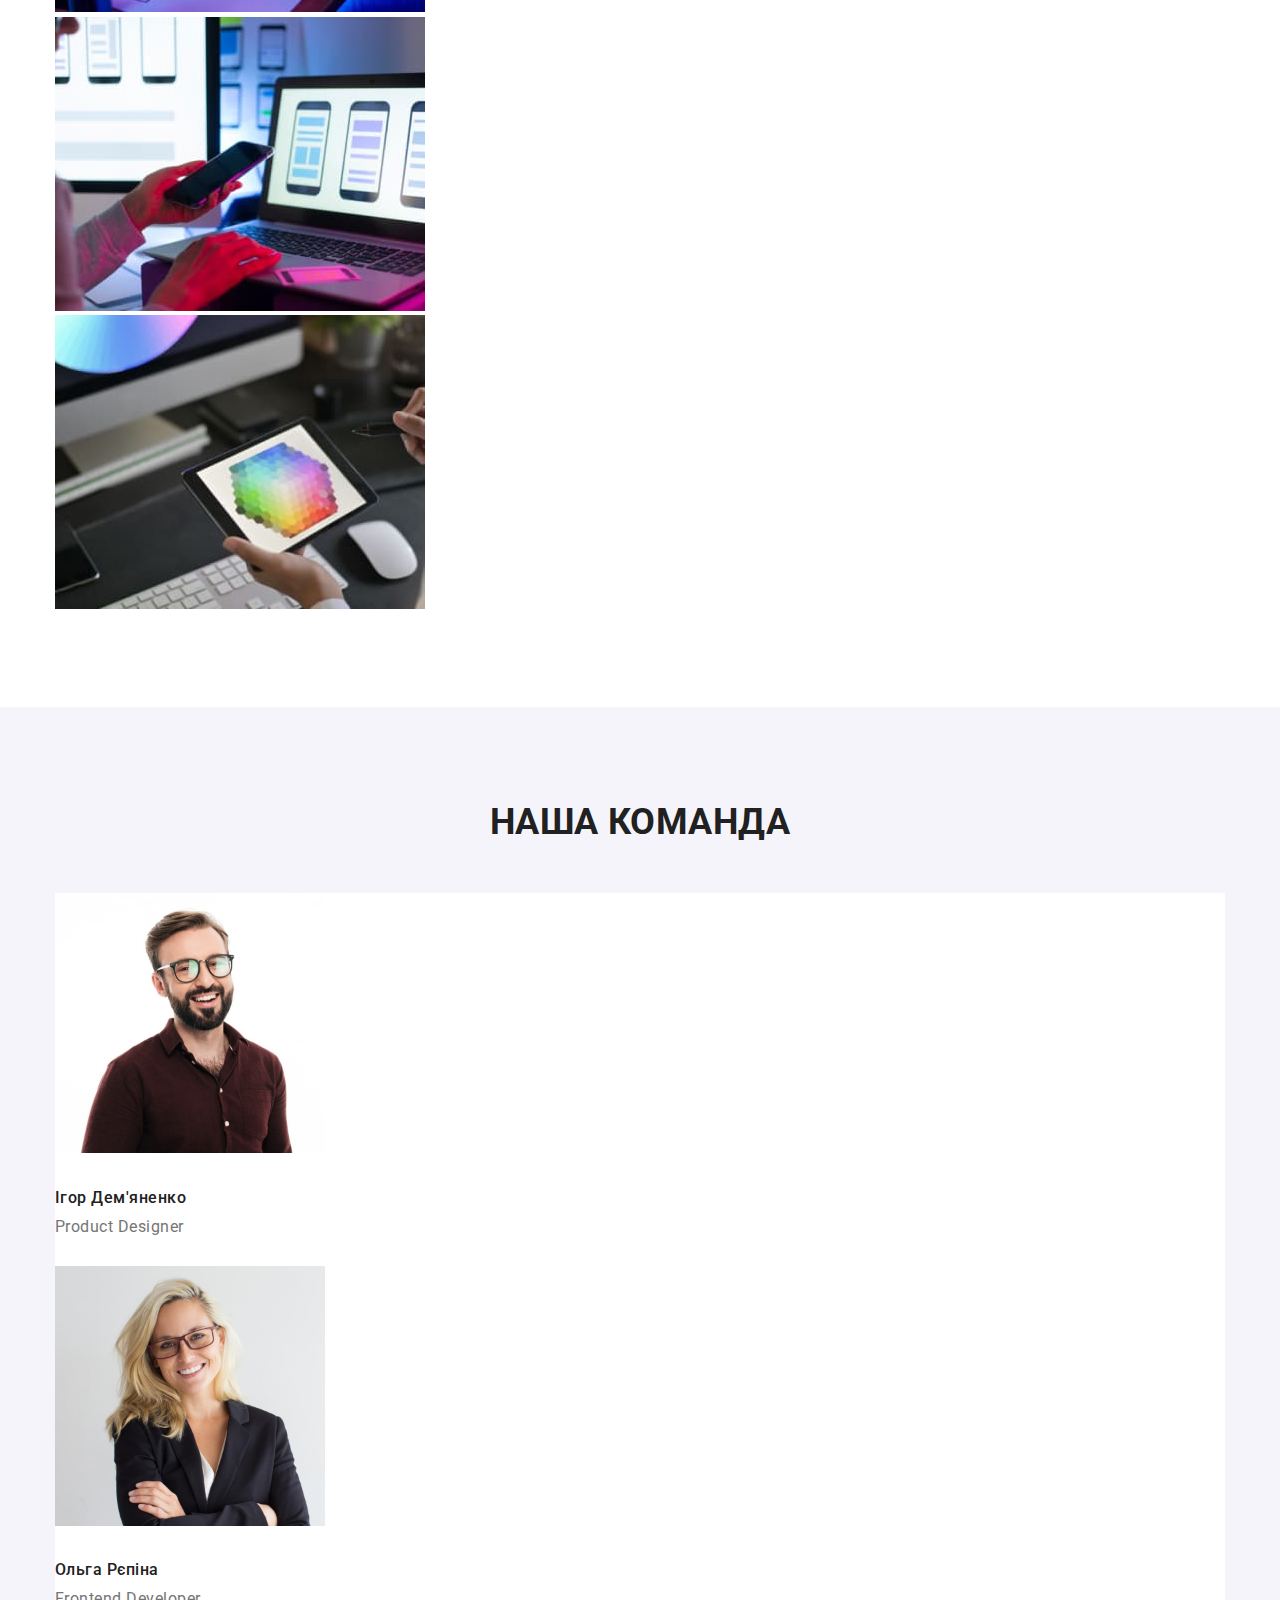
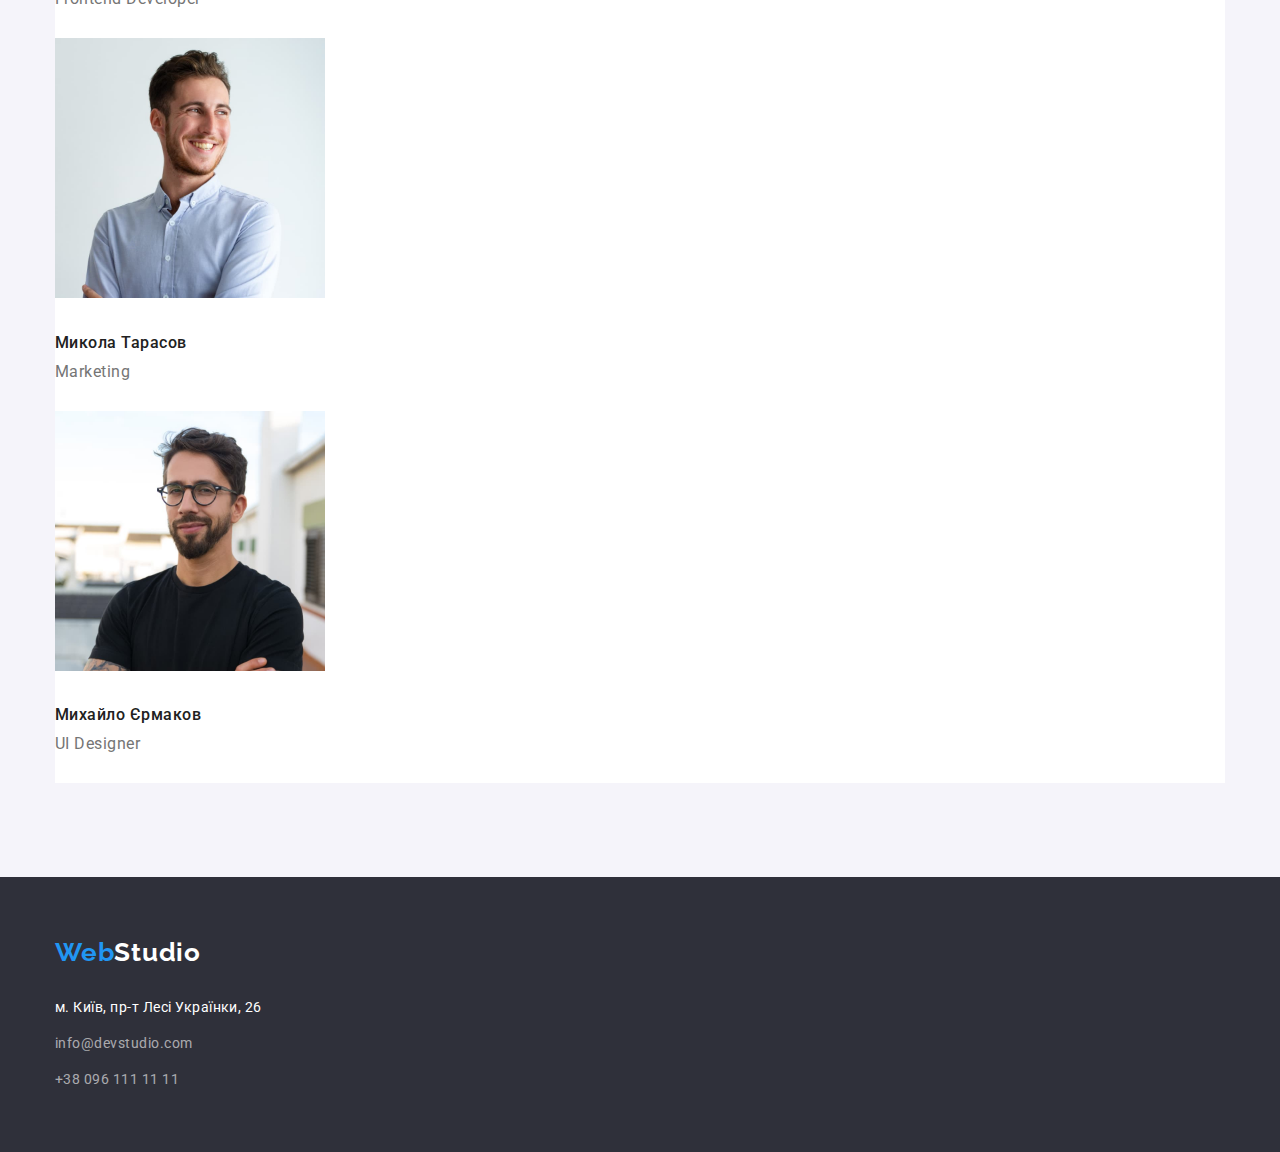
==== commit 658027c0: "home3" ====
--- a/index.html
+++ b/index.html
@@ -43,46 +43,51 @@
     </header>
 
     <main>
-      <div class="container">
-        <section class="hero">
+      <section class="hero">
+        <div class="container">
           <h1 class="hero-title">Ефективні рішення для <br />вашого бізнесу</h1>
           <button type="button" class="button">Замовити послугу</button>
-        </section>
-        <section class="section">
+        </div>
+      </section>
+
+      <section class="section">
+        <div class="container">
           <h2 class="section-title hidden">Iнформація</h2>
-          <ul class="list">
+          <ul class="list feature">
             <li>
               <h3 class="sub-title">УВАГА ДО ДЕТАЛЕЙ</h3>
-              <p class="sub-info">
+              <p class="sub-info feature">
                 Ідейні міркування, і навіть початок повсякденної роботи з
                 формування позиції.
               </p>
             </li>
             <li>
               <h3 class="sub-title">ПУНКТУАЛЬНІСТЬ</h3>
-              <p class="sub-info">
+              <p class="sub-info feature">
                 Завдання організації, особливо рамки і місце навчання кадрів
                 тягне у себе.
               </p>
             </li>
             <li>
               <h3 class="sub-title">ПЛАНУВАННЯ</h3>
-              <p class="sub-info">
+              <p class="sub-info feature">
                 Так само консультація з широким активом значною мірою зумовлює.
               </p>
             </li>
             <li>
               <h3 class="sub-title">СУЧАСНІ ТЕХНОЛОГІЇ</h3>
-              <p class="sub-info">
+              <p class="sub-info feature">
                 Значимість цих проблем настільки очевидна, що реалізація
                 планових завдань.
               </p>
             </li>
           </ul>
-        </section>
-        <section class="section">
+        </div>
+      </section>
+      <section class="section">
+        <div class="container">
           <h2 class="section-title">Чим ми займаємося</h2>
-          <ul class="list">
+          <ul class="list wwd">
             <li>
               <a href="#" target="_blank">
                 <img src="./images/img.jpg" alt="Десктопні додатки" width="370"
@@ -102,8 +107,10 @@
               /></a>
             </li>
           </ul>
-        </section>
-        <section class="section-last">
+        </div>
+      </section>
+      <section class="section-team">
+        <div class="container">
           <h2 class="section-title">Наша команда</h2>
           <ul class="list">
             <li class="card">
@@ -127,29 +134,31 @@
               <p class="sub-text">UI Designer</p>
             </li>
           </ul>
-        </section>
-      </div>
+        </div>
+      </section>
     </main>
 
     <footer class="footer">
-      <a href="#" lang="en" class="firspart-logo">
-        Web<span class="secondpart-logo">Studio</span>
-      </a>
-      <address class="address">
-        <ul class="list">
-          <li>
-            <p class="list-address">м. Київ, пр-т Лесі Українки, 26</p>
-          </li>
-          <li>
-            <a href="mailto:info@devstudio.com" class="list-email"
-              >info@devstudio.com</a
-            >
-          </li>
-          <li>
-            <a href="tel:+30961111111" class="list-tel">+38 096 111 11 11</a>
-          </li>
-        </ul>
-      </address>
+      <div class="container">
+        <a href="#" lang="en" class="firspart-logo">
+          Web<span class="secondpart-logo">Studio</span>
+        </a>
+        <address class="address">
+          <ul class="list">
+            <li>
+              <p class="list-address">м. Київ, пр-т Лесі Українки, 26</p>
+            </li>
+            <li>
+              <a href="mailto:info@devstudio.com" class="list-email"
+                >info@devstudio.com</a
+              >
+            </li>
+            <li>
+              <a href="tel:+30961111111" class="list-tel">+38 096 111 11 11</a>
+            </li>
+          </ul>
+        </address>
+      </div>
     </footer>
   </body>
 </html>
--- a/сss/styles.css
+++ b/сss/styles.css
@@ -110,6 +110,7 @@
    line-height: 1.14;
    
 }
+
  .site-nav .link{
    color:var(--tittle-text-color); 
    letter-spacing: 0.02em;
@@ -171,39 +172,61 @@
    font-size: 14px;
    line-height: 1.71;
 }
-.section .section-title{
-  
+
+   .container .list.feature{
+      padding-bottom: 94px;
+      padding-top: 94px;
+   }
+
+    .section .list .feature{
+      margin-top: 10px;
+    }
+
+.section .section-title {
    font-size: 36px;
    line-height: 1.17;
    text-align: center;
-   text-transform: none;}
-
-
-.section-last{
+   text-transform: none;
+   padding-bottom: 50px;
+}
+
+.section .list.wwd{
+   padding-bottom: 94px;
+}
+
+.section-team{
    background-color: var(--last-section-bgcolor);
-}
-.section-last {
-   ;
-   letter-spacing: 0.03em;}
-
-.section-last .section-title{
+   letter-spacing: 0.03em;
+}
+
+.section-team .section-title{
    font-size: 36px;
    line-height: 1.17;
-   text-align: center;}
+   text-align: center;
+   padding-top: 94px;
+}
       
-   .section-last .sub-title{
+   .section-team .sub-title{
       font-weight: 500;
       font-size: 16px;
       line-height: 1.19;
       text-transform: none;
+      margin-top: 30px;
    }
+
+      .section-team .list{
+         padding-top: 50px;
+         padding-bottom: 94px;
+      }
  
-.section-last .sub-text {
+.section-team .sub-text {
       font-size: 16px;
       line-height: 1.19;
+      margin-top: 10px;
+      padding-bottom: 30px;
    }
 
-.section-last .card{
+.section-team .card{
    background-color: var(--main-bgcolor);
 }
 
@@ -236,11 +259,15 @@
 }
 
 .footer .firspart-logo{
+   display: inline-block;
    color: var(--firspart-logo-footer);
    font-family: Raleway, cursive;
    font-weight: 700;
    font-size: 26px;
    line-height: 1.19;
+   padding-top: 60px;
+   padding-bottom: 0;
+   margin-bottom: 28px;
 }
 .footer .secondpart-logo{
    color: var(--secondpart-logo-footer);
@@ -252,7 +279,14 @@
    text-decoration: none;
 }
 .footer .list-address {
-   color:var(--footer-list-address);}
+   display: inline-block;
+   color:var(--footer-list-address);
+   margin-bottom: 12px;}
+
+.footer .list-email{
+   display: inline-block;
+   margin-bottom: 12px;
+}
      
    .address .list-email:hover,
    .address .list-email:focus,
@@ -264,7 +298,9 @@
    font-size: 14px;
    line-height: 1.71;
    font-style: normal;
-   font-style: normal;}
+   font-style: normal;
+   padding-bottom: 60px;
+}
 
 
 /*portfolio */
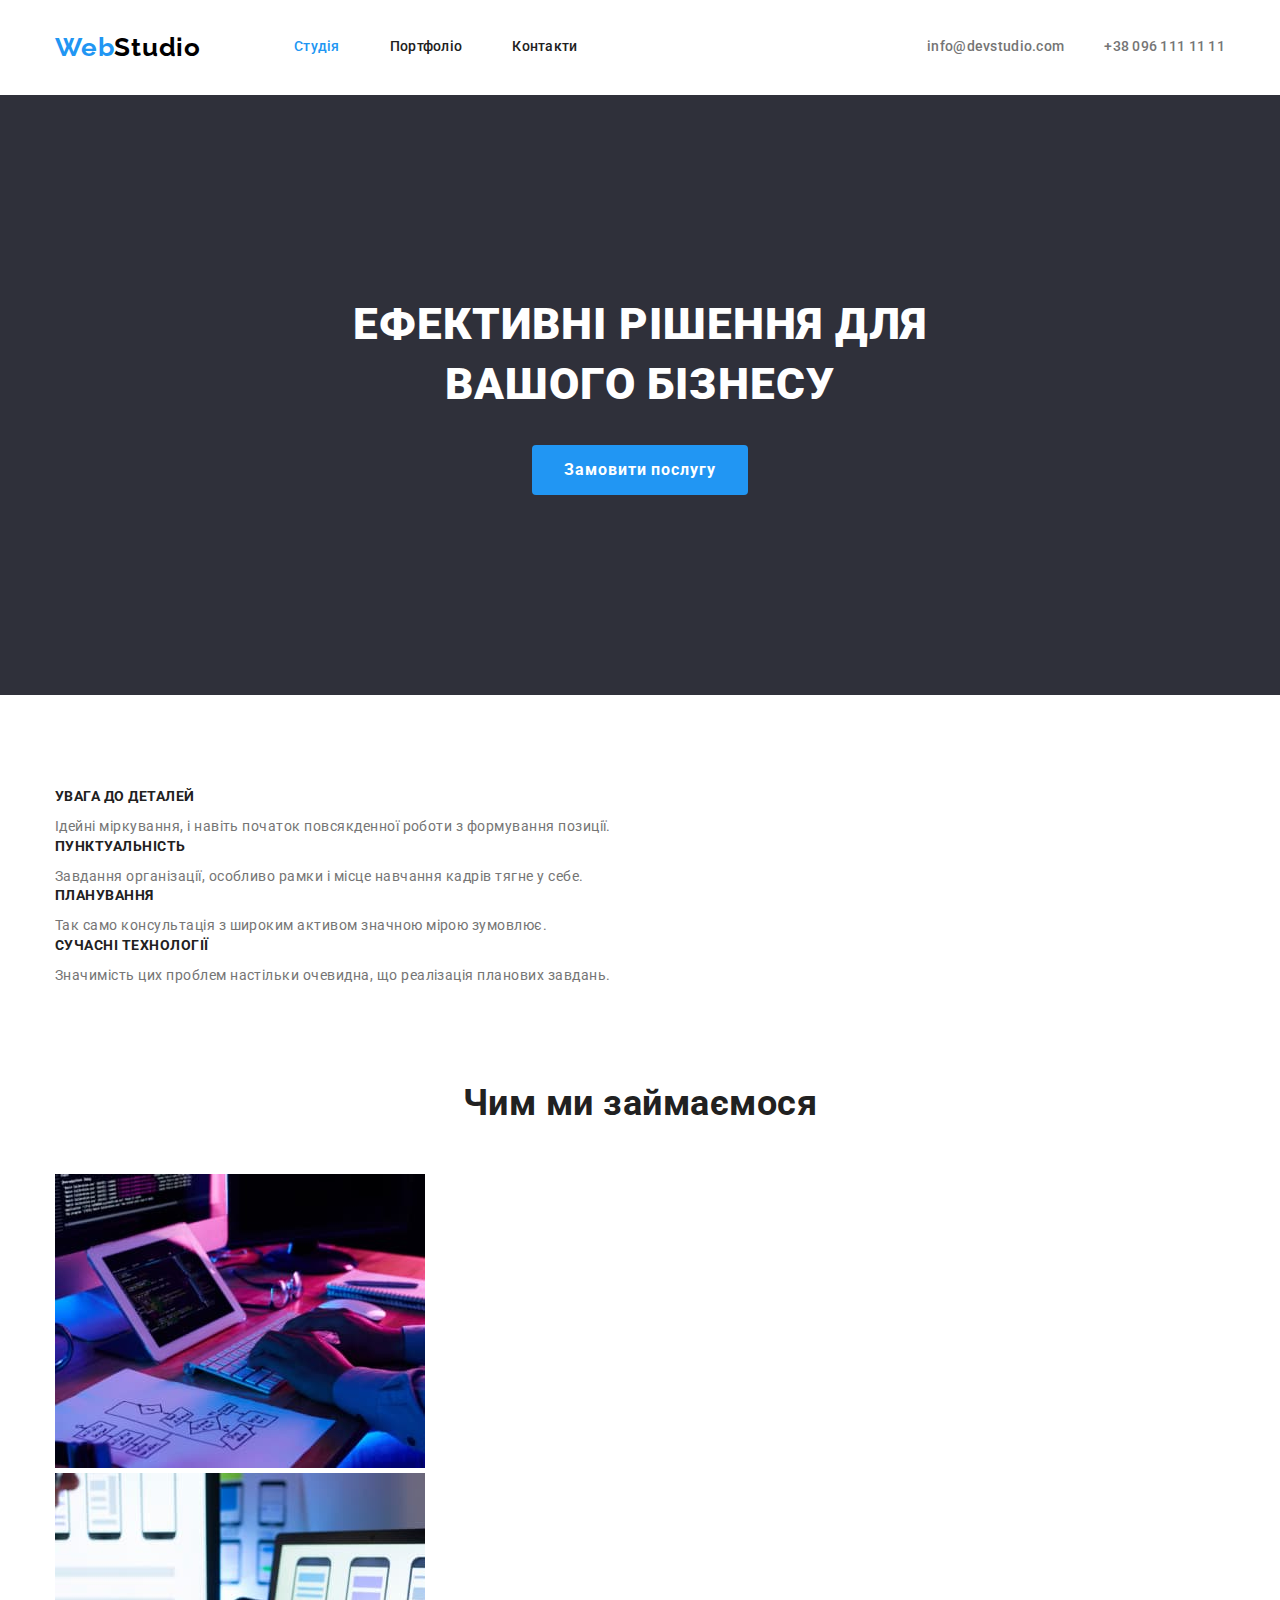
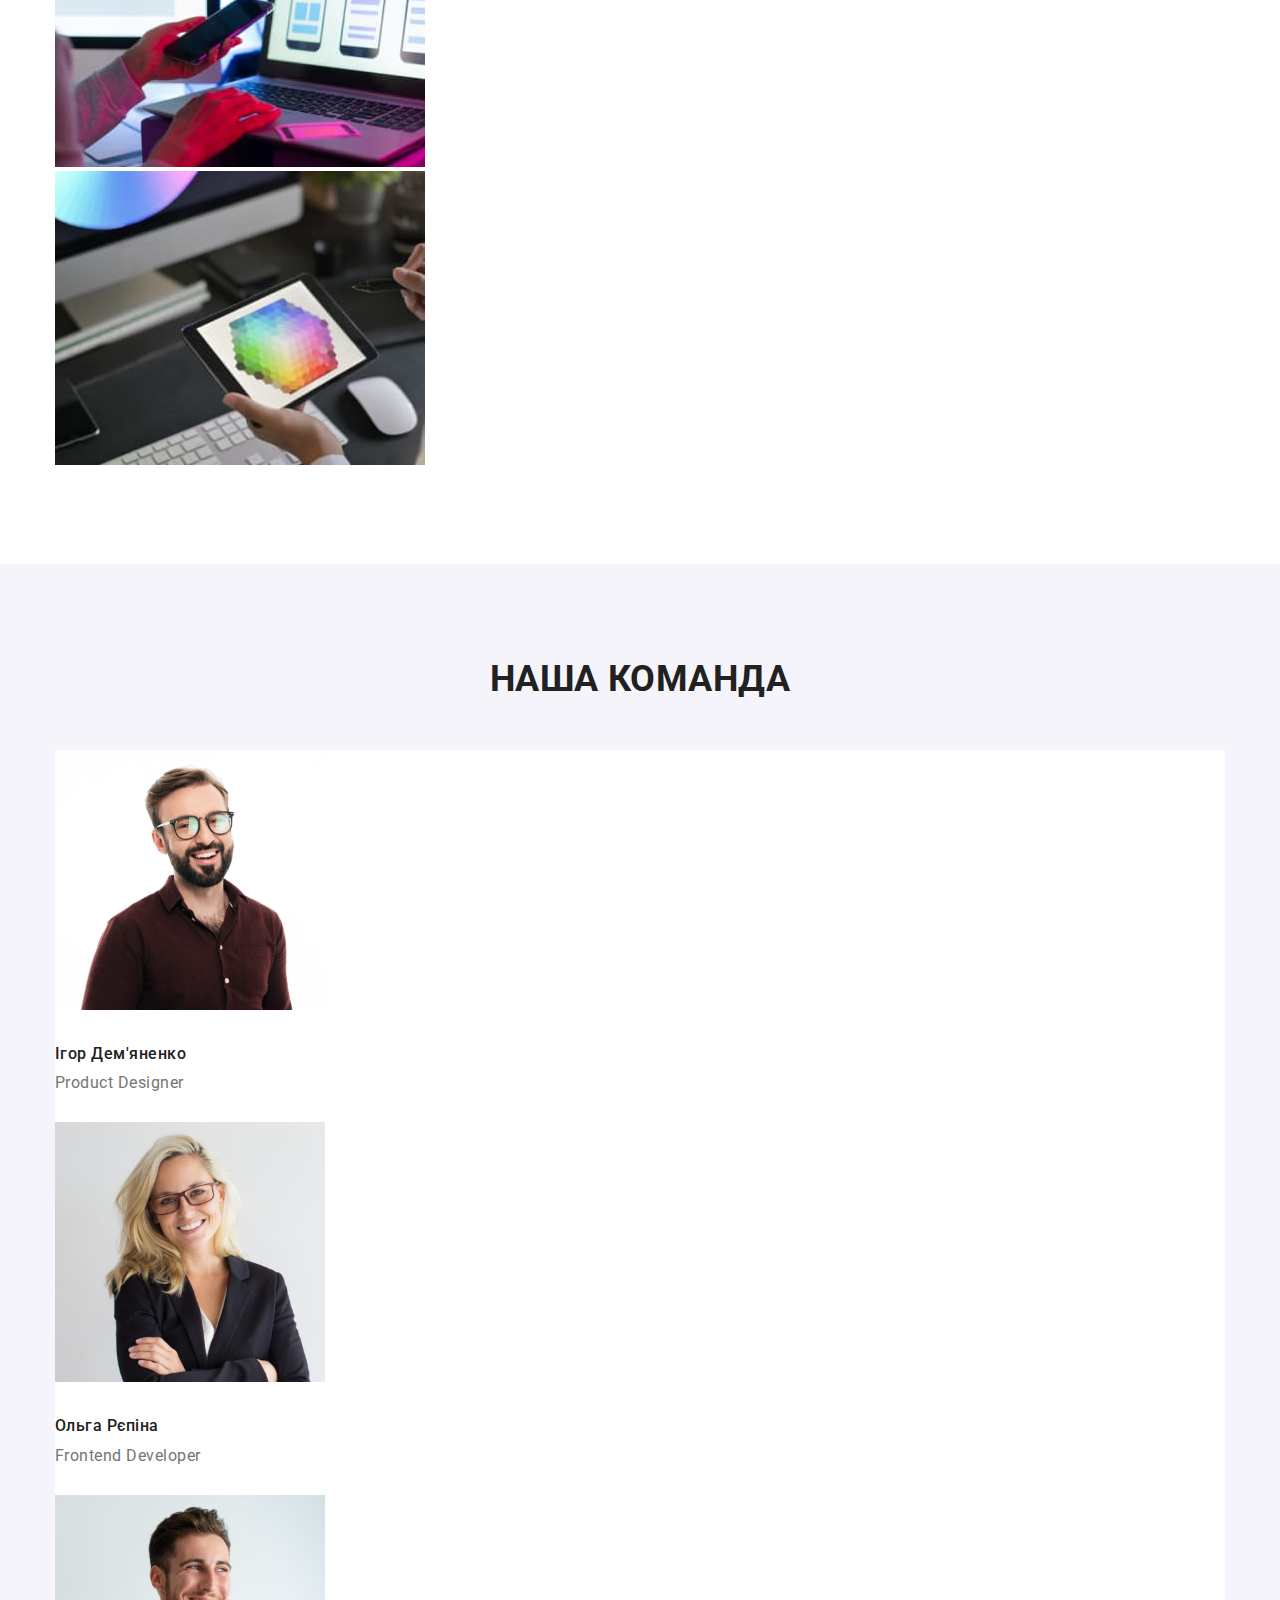
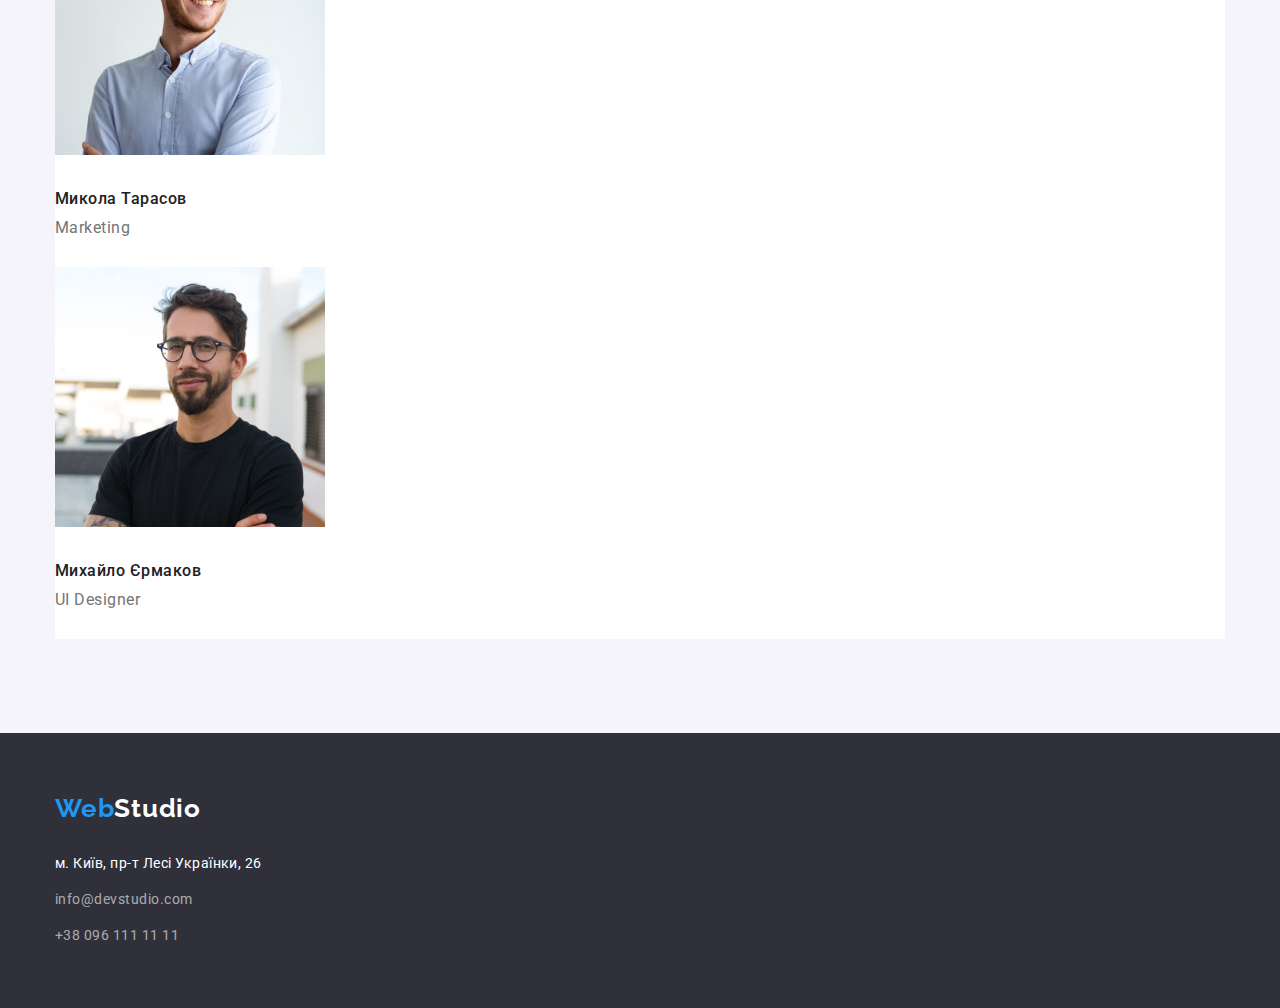
==== commit eeac52b9: "work" ====
--- a/index.html
+++ b/index.html
@@ -17,26 +17,34 @@
   </head>
   <body class="page">
     <header>
-      <div class="container">
+      <div class="container header">
         <nav class="nav">
-          <a href="#" lang="en" class="firspart-logo"
+          <a href="#" lang="en" class="firspart-logo increase"
             >Web<span class="secondpart-logo">Studio</span></a
           >
 
           <ul class="site-nav">
-            <li><a href="#" class="link current">Студія</a></li>
-            <li><a href="./portfolio.html" class="link">Портфоліо</a></li>
-            <li><a href="#" class="link">Контакти</a></li>
+            <li class="link-nav">
+              <a href="#" class="link current increase">Студія</a>
+            </li>
+            <li class="link-nav">
+              <a href="./portfolio.html" class="link increase">Портфоліо</a>
+            </li>
+            <li class="link-nav">
+              <a href="#" class="link increase">Контакти</a>
+            </li>
           </ul>
         </nav>
         <ul class="site-info">
-          <li>
-            <a href="mailto:info@devstudio.com" class="link"
+          <li class="item">
+            <a href="mailto:info@devstudio.com" class="link increase"
               >info@devstudio.com</a
             >
           </li>
-          <li>
-            <a href="tel:+380961111111" class="link">+38 096 111 11 11</a>
+          <li class="item">
+            <a href="tel:+380961111111" class="link increase"
+              >+38 096 111 11 11</a
+            >
           </li>
         </ul>
       </div>
--- a/сss/styles.css
+++ b/сss/styles.css
@@ -60,15 +60,55 @@
    margin-right: auto;
  }
 
+
+ 
+ .container.header {
+    display: flex;
+    align-items: center;
+ }
+
  .container .firspart-logo{
    padding-top:24px;
    padding-bottom: 25px;
  }
 
+ .container .nav{
+   display: flex;
+   align-items: center;
+   
+ }
+
+ .container .site-nav .link:last-child {
+    margin-right: 0;
+ }
  .container .site-nav{
+   display: flex;
+   align-items: center;
+   margin-left: 93px;
    padding-top: 32px;
-      padding-bottom: 32px;
- }
+   padding-bottom: 32px;
+ }
+
+ .container .site-nav .link-nav{
+   display: block;
+   margin-right: 50px;
+ }
+
+ .container.header .increase{
+   padding-top: 32px;
+   padding-bottom: 32px;
+ }
+
+.container .site-info{
+   display: flex;
+   align-items: center;
+   margin-left: auto;
+}
+
+
+.site-info .item + .item{
+margin-left: 40px;
+}
 
  .container .site-info {
     padding-top: 32px;
@@ -315,6 +355,7 @@
    font-size: 16px;
    line-height: 1.63;
    cursor: pointer;
+   border-radius: 4px;
 }
 
 .button-portfolioadd{
@@ -325,6 +366,7 @@
    font-size: 16px;
    line-height: 1.63;
    cursor: pointer;
+   border-radius: 4px;
 }
 
 .button-portfolioadd:hover ,.button-portfolioadd:focus{
@@ -344,4 +386,21 @@
    font-size: 16px;
    line-height: 1.88;
 }
-   +  
+.container .buttons{
+   padding-top: 94px;
+   margin-bottom: 50px;
+}
+
+.container .list.imgs{
+   padding-bottom: 94px;
+}
+
+.hero-portfolio .title.imgs{
+   margin-top: 20px;
+   margin-bottom: 4px;
+}
+
+.hero-portfolio .text.imgs{
+   margin-bottom: 20px;
+}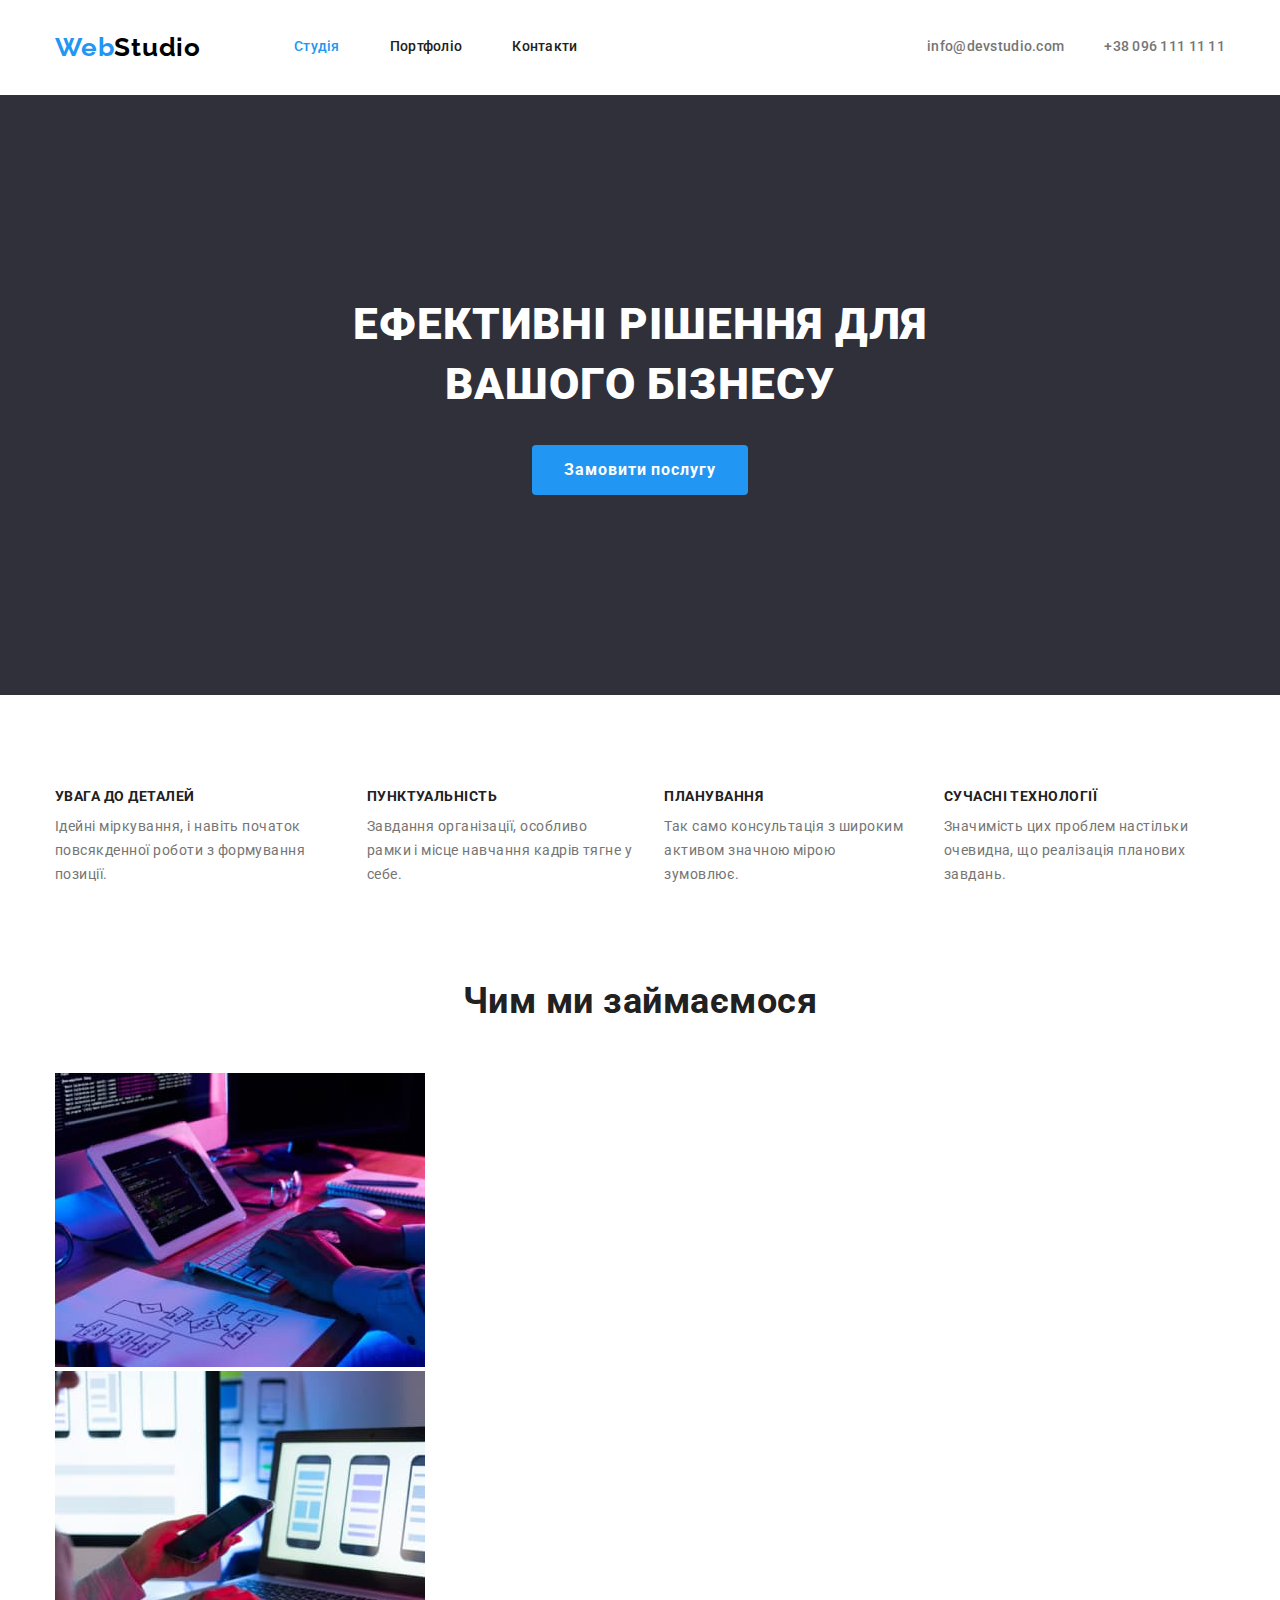
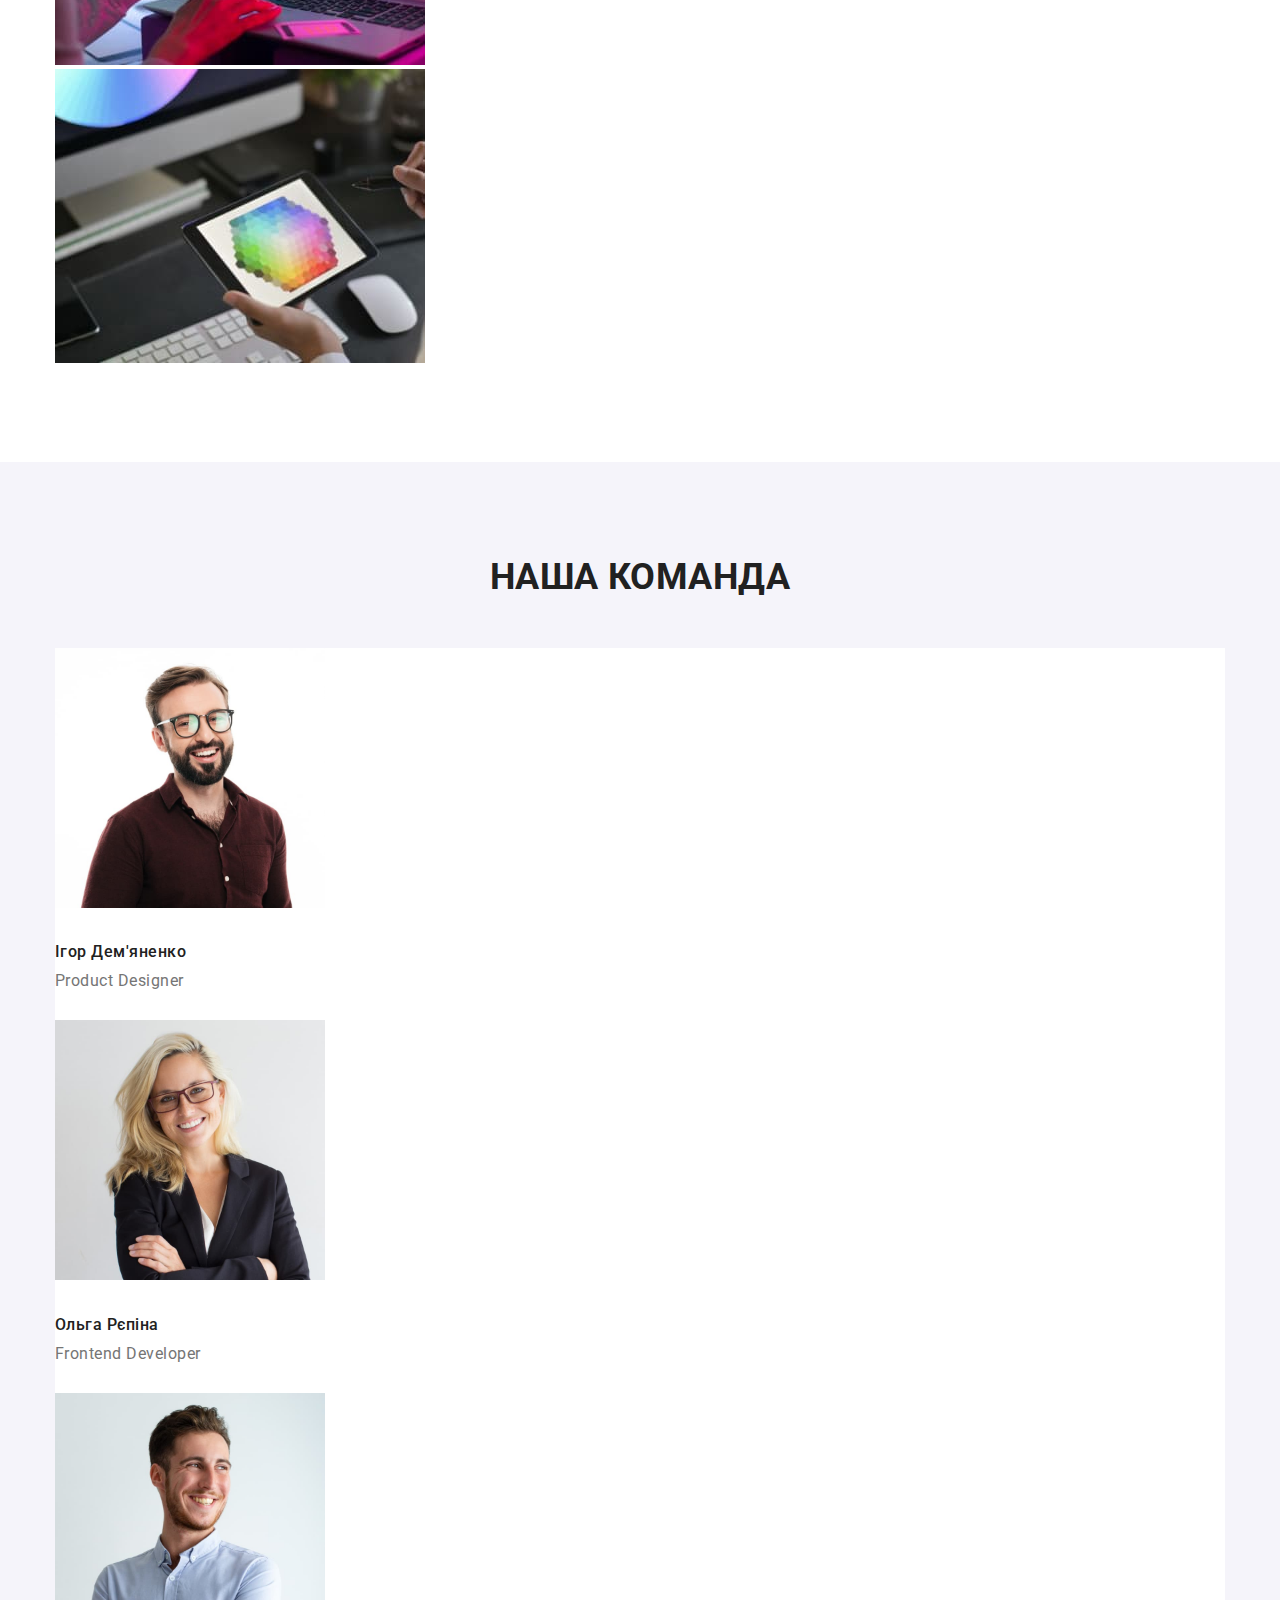
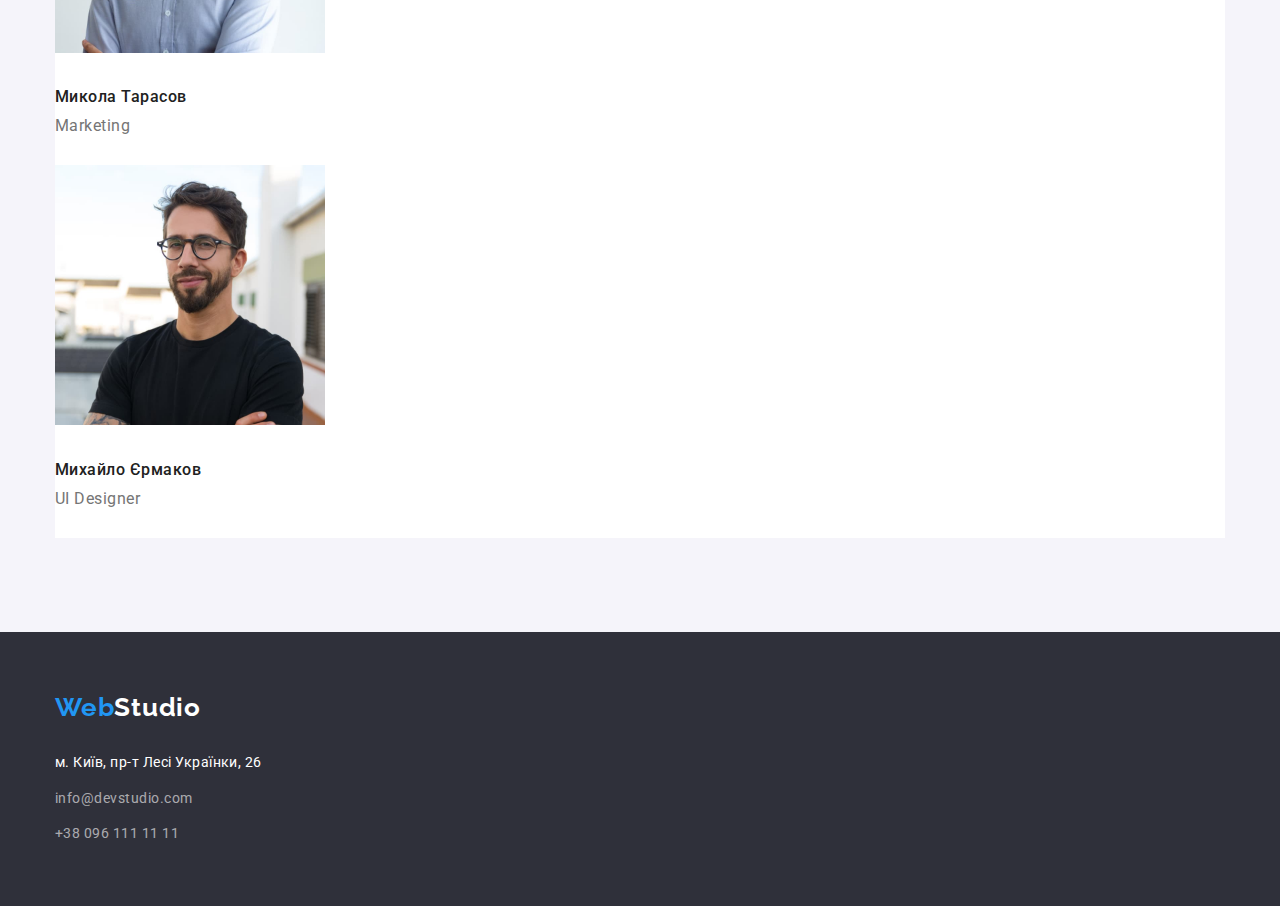
==== commit fe9d226c: "fix" ====
--- a/index.html
+++ b/index.html
@@ -62,27 +62,27 @@
         <div class="container">
           <h2 class="section-title hidden">Iнформація</h2>
           <ul class="list feature">
-            <li>
+            <li class="feature-text">
               <h3 class="sub-title">УВАГА ДО ДЕТАЛЕЙ</h3>
               <p class="sub-info feature">
                 Ідейні міркування, і навіть початок повсякденної роботи з
                 формування позиції.
               </p>
             </li>
-            <li>
+            <li class="feature-text">
               <h3 class="sub-title">ПУНКТУАЛЬНІСТЬ</h3>
               <p class="sub-info feature">
                 Завдання організації, особливо рамки і місце навчання кадрів
                 тягне у себе.
               </p>
             </li>
-            <li>
+            <li class="feature-text">
               <h3 class="sub-title">ПЛАНУВАННЯ</h3>
               <p class="sub-info feature">
                 Так само консультація з широким активом значною мірою зумовлює.
               </p>
             </li>
-            <li>
+            <li class="feature-text">
               <h3 class="sub-title">СУЧАСНІ ТЕХНОЛОГІЇ</h3>
               <p class="sub-info feature">
                 Значимість цих проблем настільки очевидна, що реалізація
--- a/сss/styles.css
+++ b/сss/styles.css
@@ -213,14 +213,23 @@
    line-height: 1.71;
 }
 
-   .container .list.feature{
+.container .list.feature{
       padding-bottom: 94px;
       padding-top: 94px;
+      display: flex;
+      
+}
+.section .feature-text{
+    width: calc(100%-90)/4;
    }
 
-    .section .list .feature{
-      margin-top: 10px;
-    }
+.section .feature-text:not(:last-child){
+   margin-right: 30px;;
+}
+
+.section .list .feature{
+      margin-top: 10px;   
+}
 
 .section .section-title {
    font-size: 36px;
@@ -394,7 +403,14 @@
 
 .container .list.imgs{
    padding-bottom: 94px;
-}
+   display: flex;
+   flex-wrap: wrap;
+}
+ 
+.list.imgs>.item{
+width: 370px;
+}
+
 
 .hero-portfolio .title.imgs{
    margin-top: 20px;
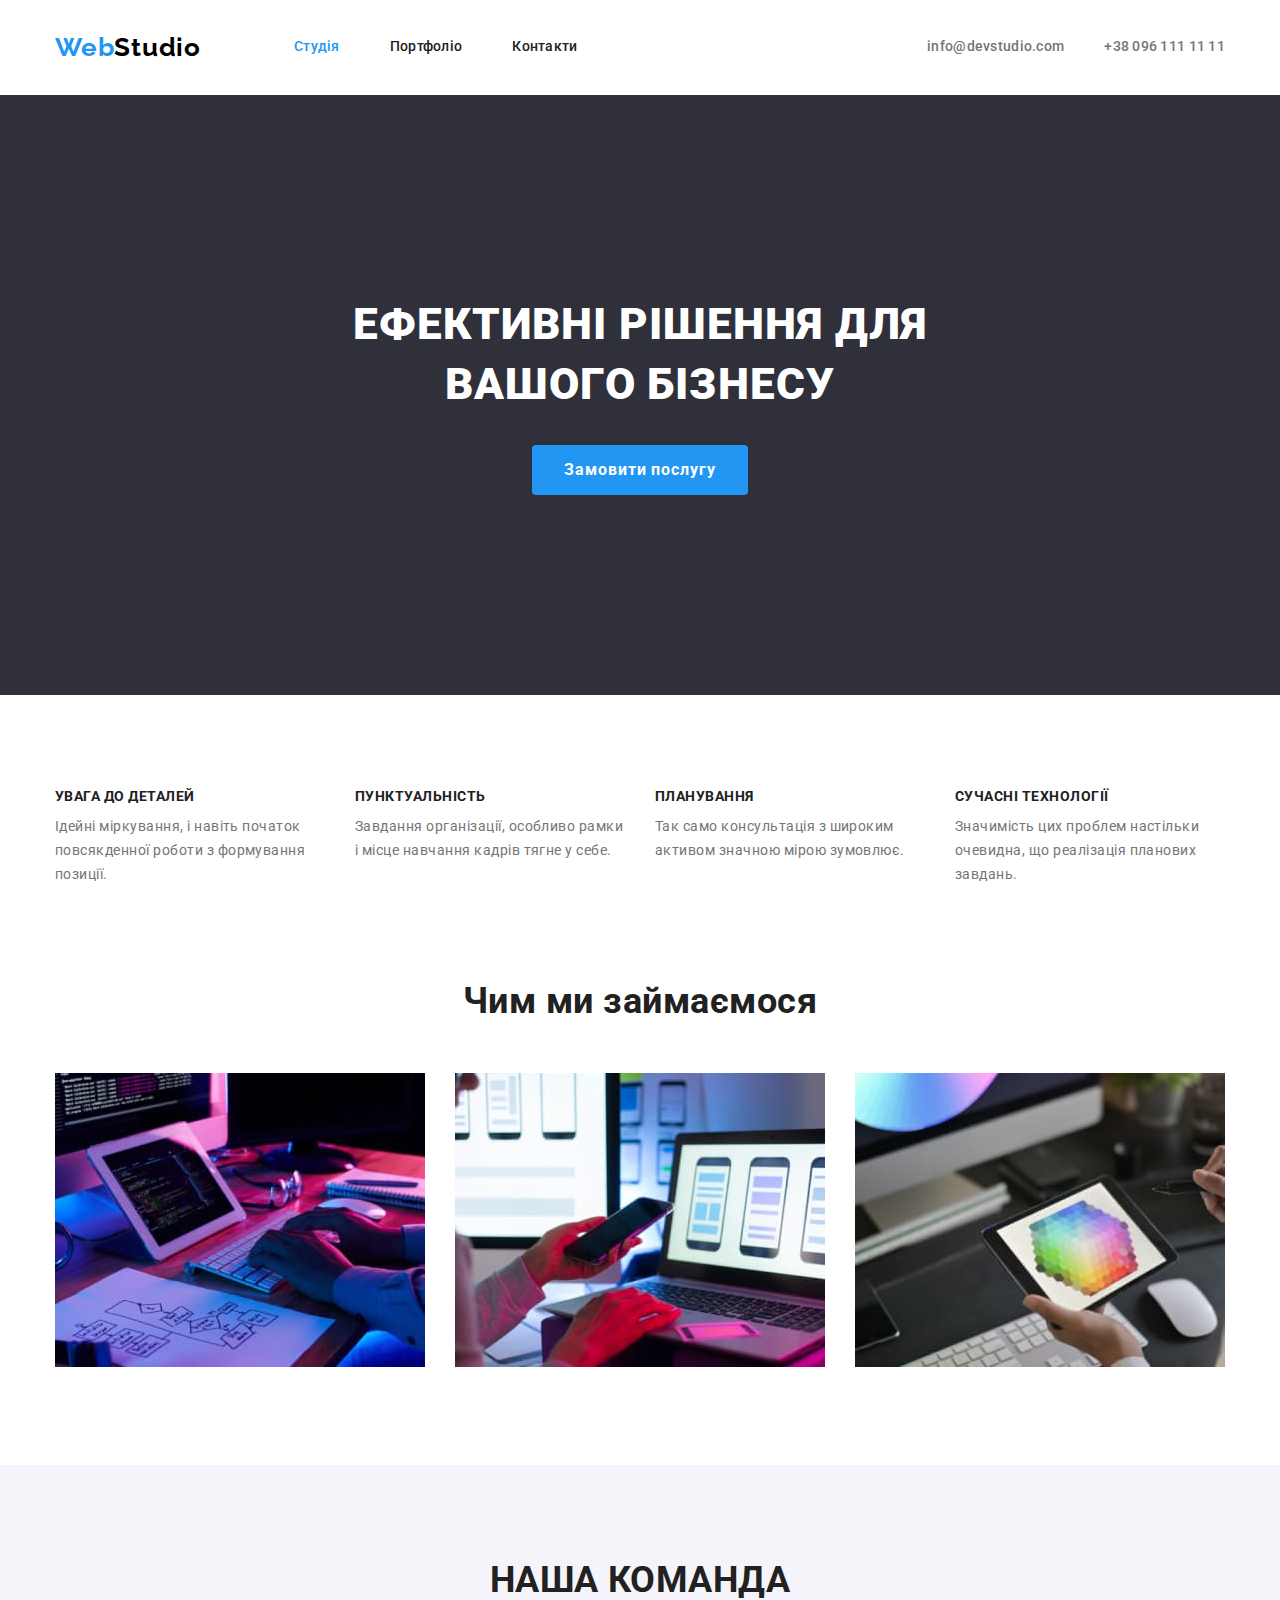
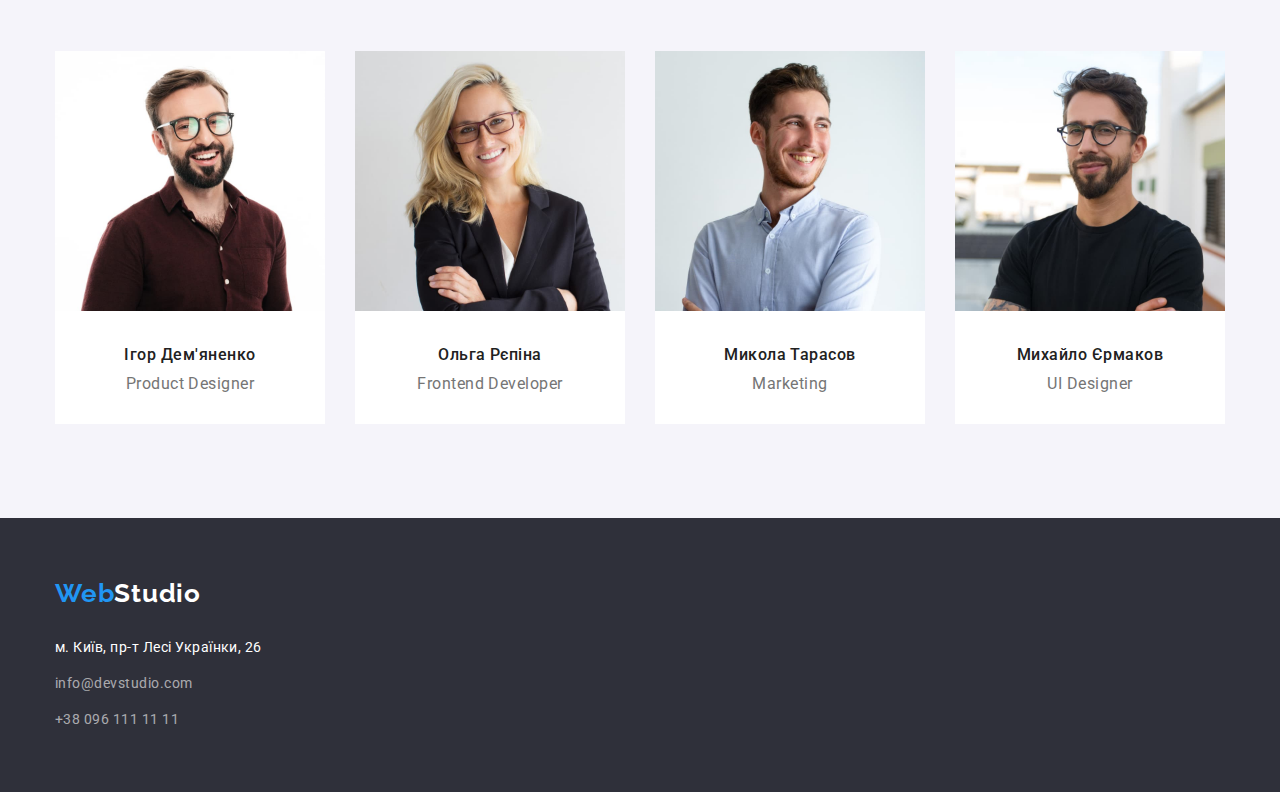
==== commit dfc6c57f: "completed task 3" ====
--- a/index.html
+++ b/index.html
@@ -96,17 +96,17 @@
         <div class="container">
           <h2 class="section-title">Чим ми займаємося</h2>
           <ul class="list wwd">
-            <li>
+            <li class="item">
               <a href="#" target="_blank">
                 <img src="./images/img.jpg" alt="Десктопні додатки" width="370"
               /></a>
             </li>
-            <li>
+            <li class="item">
               <a href="#" target="_blank">
                 <img src="./images/img2.jpg" alt="Мобільні додатки" width="370"
               /></a>
             </li>
-            <li>
+            <li class="item">
               <a href="#" target="_blank">
                 <img
                   src="./images/img3.jpg"
--- a/сss/styles.css
+++ b/сss/styles.css
@@ -48,7 +48,9 @@
  ul,
  ol
  {margin: 0;
- padding: 0;}
+ padding: 0;
+padding-inline-start: 0;
+}
 
  /*1230*/
 
@@ -60,7 +62,9 @@
    margin-right: auto;
  }
 
-
+ .bcheader{
+border-bottom: 1px solid #ECECEC;
+}
  
  .container.header {
     display: flex;
@@ -81,6 +85,7 @@
  .container .site-nav .link:last-child {
     margin-right: 0;
  }
+
  .container .site-nav{
    display: flex;
    align-items: center;
@@ -124,6 +129,7 @@
     color: var(--primary-text-color);
    margin: 0;
  }
+
  .hidden{
    display: none;
  }
@@ -216,15 +222,21 @@
 .container .list.feature{
       padding-bottom: 94px;
       padding-top: 94px;
-      display: flex;
-      
-}
+      display: flex; 
+          padding-inline-start: 0   
+}
+
 .section .feature-text{
-    width: calc(100%-90)/4;
+    flex-basis: (calc(100%-90px)/4);
    }
 
 .section .feature-text:not(:last-child){
-   margin-right: 30px;;
+   margin-right: 30px;
+}
+
+.list.feature .sub-info.feature{
+   min-width: 270px;
+   max-width: 270px;
 }
 
 .section .list .feature{
@@ -239,8 +251,18 @@
    padding-bottom: 50px;
 }
 
+
+.list.wwd{
+   display: flex;
+   align-items: center;
+}
+
 .section .list.wwd{
    padding-bottom: 94px;
+}
+
+.list.wwd .item:not(:last-child){
+margin-right: 30px;
 }
 
 .section-team{
@@ -255,28 +277,37 @@
    padding-top: 94px;
 }
       
-   .section-team .sub-title{
+.section-team .sub-title{
       font-weight: 500;
       font-size: 16px;
       line-height: 1.19;
       text-transform: none;
       margin-top: 30px;
+      text-align: center;
    }
 
-      .section-team .list{
-         padding-top: 50px;
-         padding-bottom: 94px;
-      }
+ .section-team .list{
+   padding-top: 50px;
+   padding-bottom: 94px;
+   display: flex;
+
+}
  
 .section-team .sub-text {
-      font-size: 16px;
-      line-height: 1.19;
-      margin-top: 10px;
-      padding-bottom: 30px;
-   }
+   font-size: 16px;
+   line-height: 1.19;
+   margin-top: 10px;
+   padding-bottom: 30px;
+   text-align: center;
+}
 
 .section-team .card{
    background-color: var(--main-bgcolor);
+
+}
+
+.section-team .card:not(:last-child){
+   margin-right: 30px;
 }
 
 .button:hover,
@@ -405,12 +436,32 @@
    padding-bottom: 94px;
    display: flex;
    flex-wrap: wrap;
+   padding-inline-start: 0;
 }
  
+.portfolio .list.buttons{
+   display: flex;
+   justify-content: center;
+}
+
+.portfolio .list.buttons .itembtn:not(:last-child){
+   margin-right: 8px;
+}
+
 .list.imgs>.item{
 width: 370px;
-}
-
+margin-right: 30px;
+margin-bottom: 30px;
+}
+
+
+.list.imgs>.item:nth-child(3n){
+    margin-right: 0;
+}
+
+.list.imgs>.item:nth-last-child(-n+3){
+   margin-bottom: 0;
+}
 
 .hero-portfolio .title.imgs{
    margin-top: 20px;
@@ -418,5 +469,5 @@
 }
 
 .hero-portfolio .text.imgs{
-   margin-bottom: 20px;
+   padding-bottom: 20px;
 }